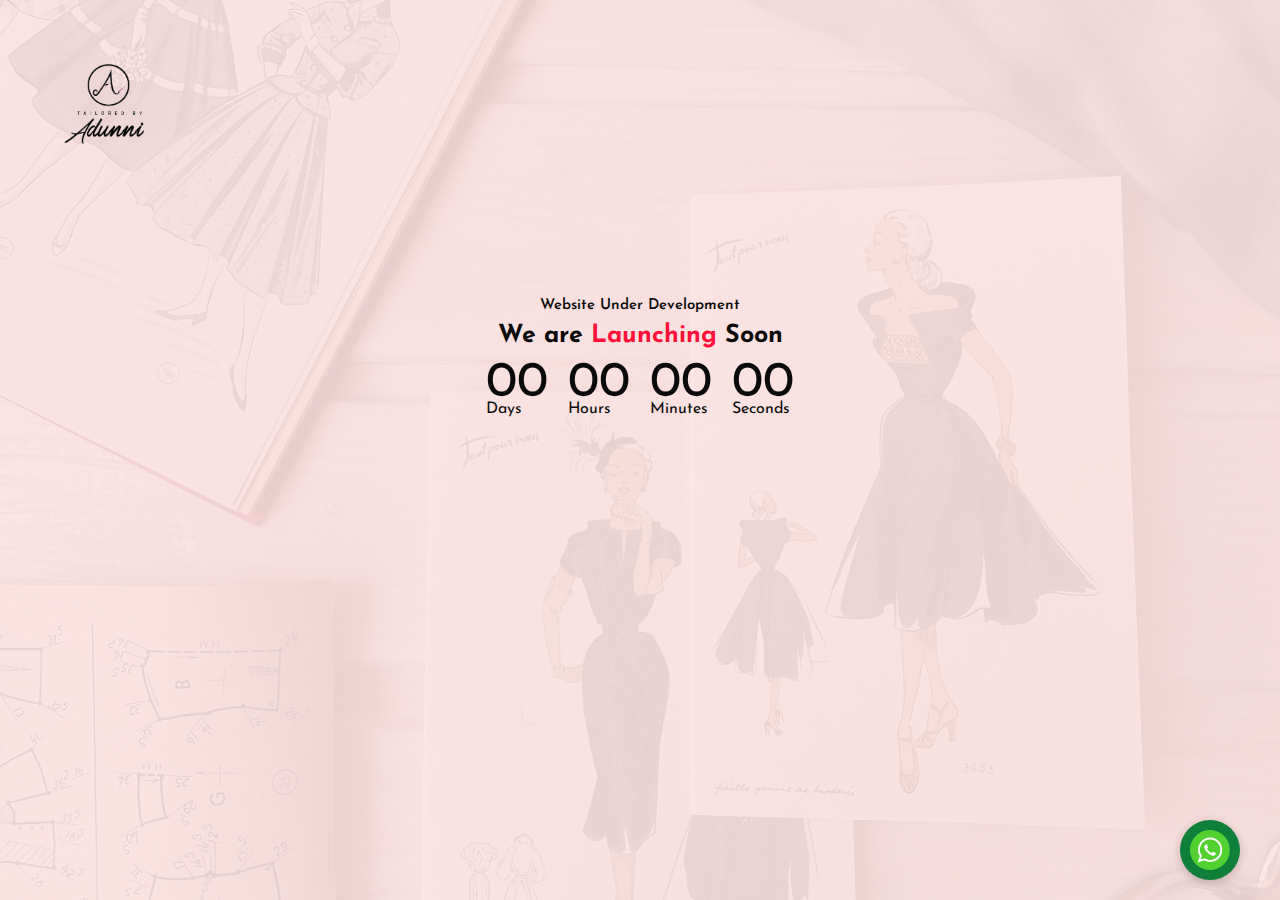
==== index.html @ 6cad7ffa "first commit" ====
<!DOCTYPE html>
<html lang="en">

    <head>
        <meta charset="UTF-8">
    <meta name="viewport" content="width=device-width, initial-scale=1.0">
    <title>Tailored By Adunni</title>
    <meta name="description" content="Fashion Company">



    <!--=====Cascading Style Sheet====-->

    <style>

        @import url('https://fonts.googleapis.com/css2?family=Josefin+Sans:ital,wght@0,100..700;1,100..700&display=swap');


        *{
            margin: 0;
            padding: 0;
            box-sizing: border-box;
        }



        body {
            margin: 0;
            padding: 0;
            background-image: linear-gradient(0deg, rgba(255, 227, 227, 0.9), rgba(255, 227, 227, 0.9)), url(image/gio-gix-1RNr1pLBeR4-unsplash.jpg);
            overflow: hidden;
            background-position: center;
            background-size: cover;
            height: 100vh; 
            
        }



        .header {
            max-width: 100%;
            height: 5rem;
            display: flex;
            align-content: center;
            justify-content: space-between;
            padding: 5%;
            background-size: cover;
            color: white;
        }

        .logo img {
            width: 80px;

        }

        .logo a {
            text-decoration: none;
            color: white;
        }


        .bdy{
            color: rgb(10, 10, 10);
            font-family: "Josefin Sans", sans-serif;
            display: flex;
            flex-direction: column;
            align-items: center;
            position: relative;
            top: 170px;
        }


        .launch-time{
            display: flex;
            align-items: center;
            margin-left: 20px;
            padding-top: 10px;
            
        }

        .launch-time div {
            flex-basis: 100px;
            margin-right: 20px;
        }

        .launch-time p{
            font-size: 50px;
            margin-bottom: -8px;
        }

        .bdy h3{
            font-size: 25px;
            padding-top: 10px;
        }

        .bdy h3 span {
            color: #ff1139;
        }

        .bdy h6 {
            font-size: 15px;
            font-weight: 600;
        }


        /*==========Whatsapp Icon=========*/


    .whatsapp-container {
        position: fixed;
        bottom: 20px;
        right: 20px;
        z-index: 1000;
    }
    
    .whatsapp-btn {
        display: block;
        width: 60px;
        height: 60px;
        background-color: #107f39;
        border-radius: 50%;
        box-shadow: 0 2px 10px rgba(0, 0, 0, 0.2);
        text-align: center;
        animation: blink 1s infinite alternate;
    }
    
    .icon {
        width: 40px;
        height: 40px;
        margin-top: 10px;
    }
    
    @keyframes blink {
        from {
        opacity: 1;
        }
        to {
        opacity: 0.5;
        }
    }
    



    




    </style>





    </head>

    <body>

        <header class="header">

            <div class="logo">
    
    
            <a href="index.html">
                <img src="image/Logo.png">
            </a>
    
    
            </div>
    
    
    
        </header>
    
    
        <section id="bddy">
    
    
            
            <div class="bdy">
    
                <h6>Website Under Development</h6>
                <h3>We are <span>Launching</span> Soon</h3>
        
                <div class="launch-time">
        
        
                    <div>
                        <p id="days">00</p>
                        <span>Days</span>
                    </div>
        
        
                    <div>
                        <p id="hours">00</p>
                        <span>Hours</span>
                    </div>
        
        
                    <div>
                        <p id="minutes">00</p>
                        <span>Minutes</span>
                    </div>
        
        
                    <div>
                        <p id="seconds">00</p>
                        <span>Seconds</span>
                    </div>
    
    
                    <div class="whatsapp-container">
                        <a href="https://wa.link/+2347034531168" target="_blank" class="whatsapp-btn">
                          <img src="image/whatsapp-icon.png" alt="WhatsApp Icon" class="icon">
                        </a>
                    </div>
    
        </section>




         <!--=====Javascript====-->

   <script>

    var countDownDate = new Date("June 20, 2024 00:00:00").getTime();
    var x = setInterval(function(){
        var now = new Date().getTime();
        var distance = countDownDate - now;


        var days = Math.floor(distance / (1000 * 60 * 60 * 24));
        var hours = Math.floor((distance % (1000 * 60 * 60 * 24)) / (1000 * 60 * 60));
        var minutes = Math.floor((distance % (1000 * 60 * 60)) / (1000 * 60));
        var seconds = Math.floor((distance % (1000 * 60)) / 1000);

        document.getElementById("days").innerHTML = days;
        document.getElementById("hours").innerHTML = hours;
        document.getElementById("minutes").innerHTML = minutes;
        document.getElementById("seconds").innerHTML = seconds;

    },1000)





</script>










        
    </body>





</html>
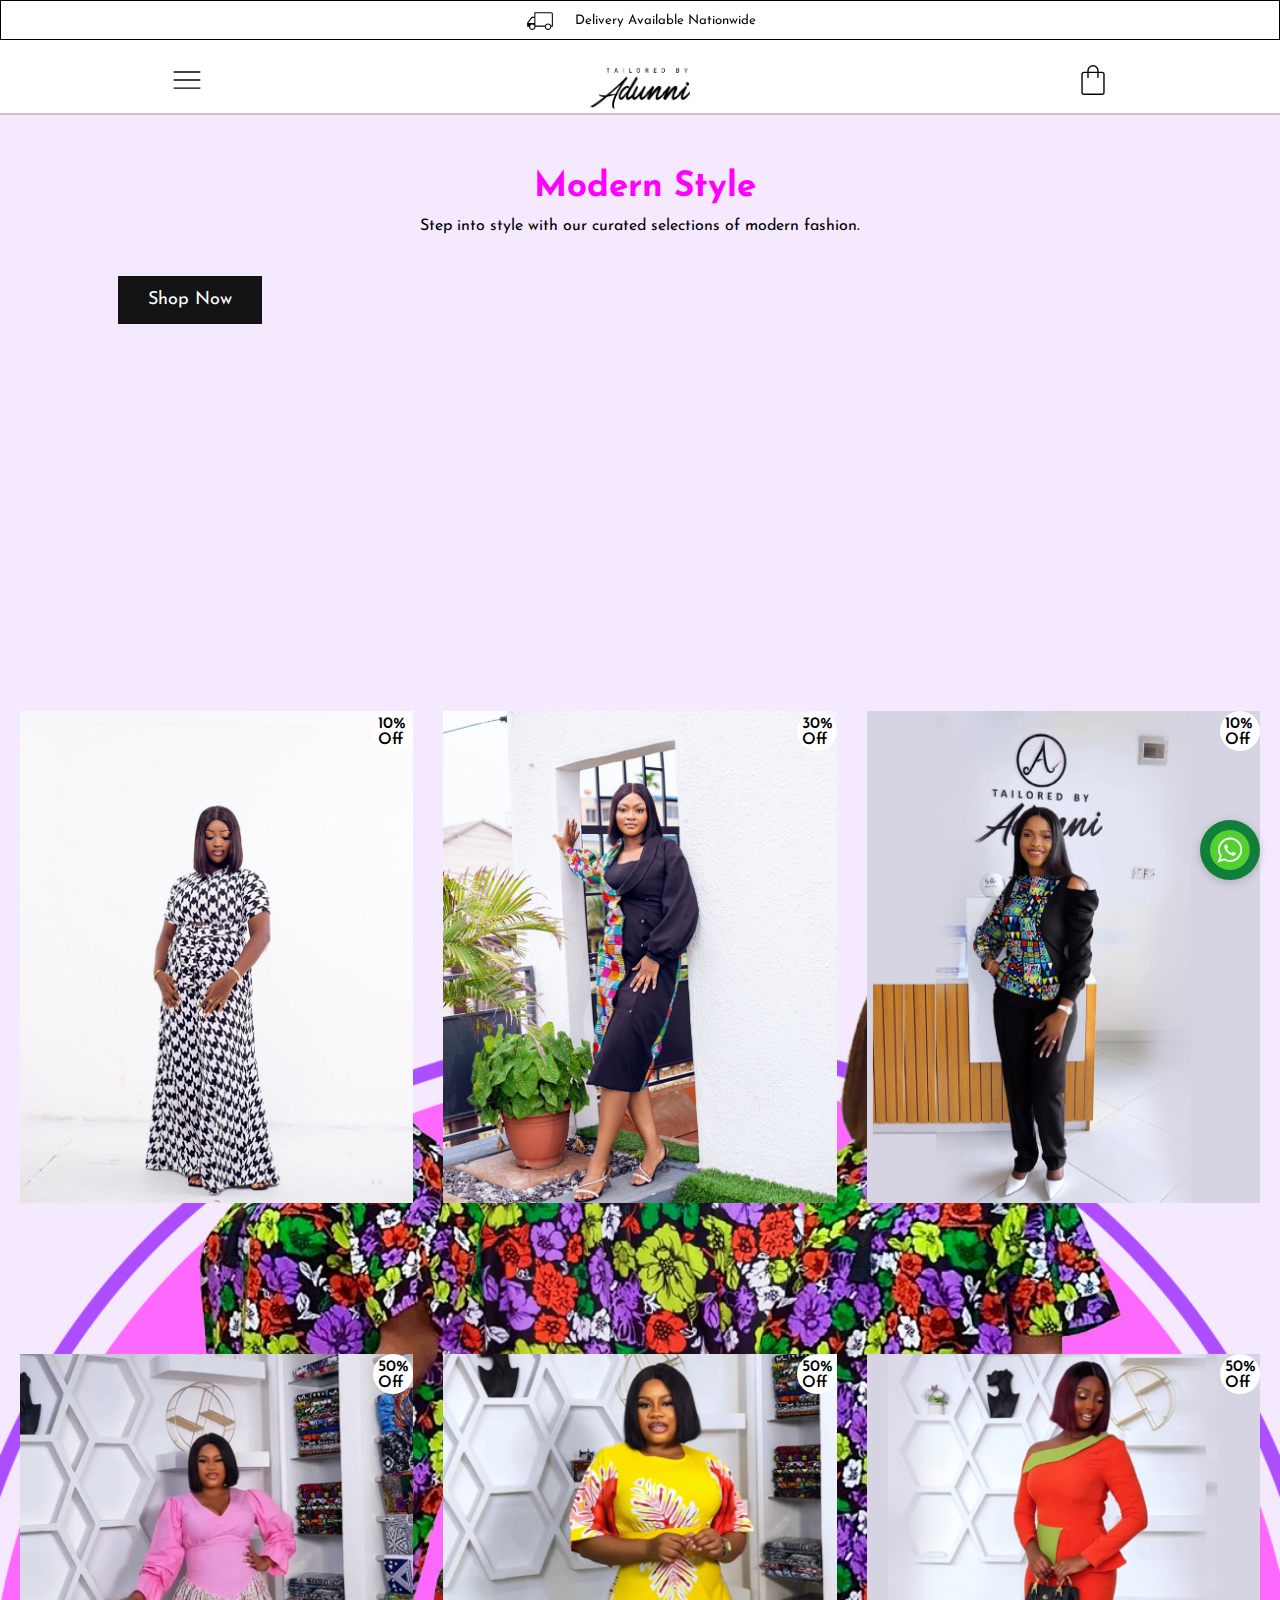
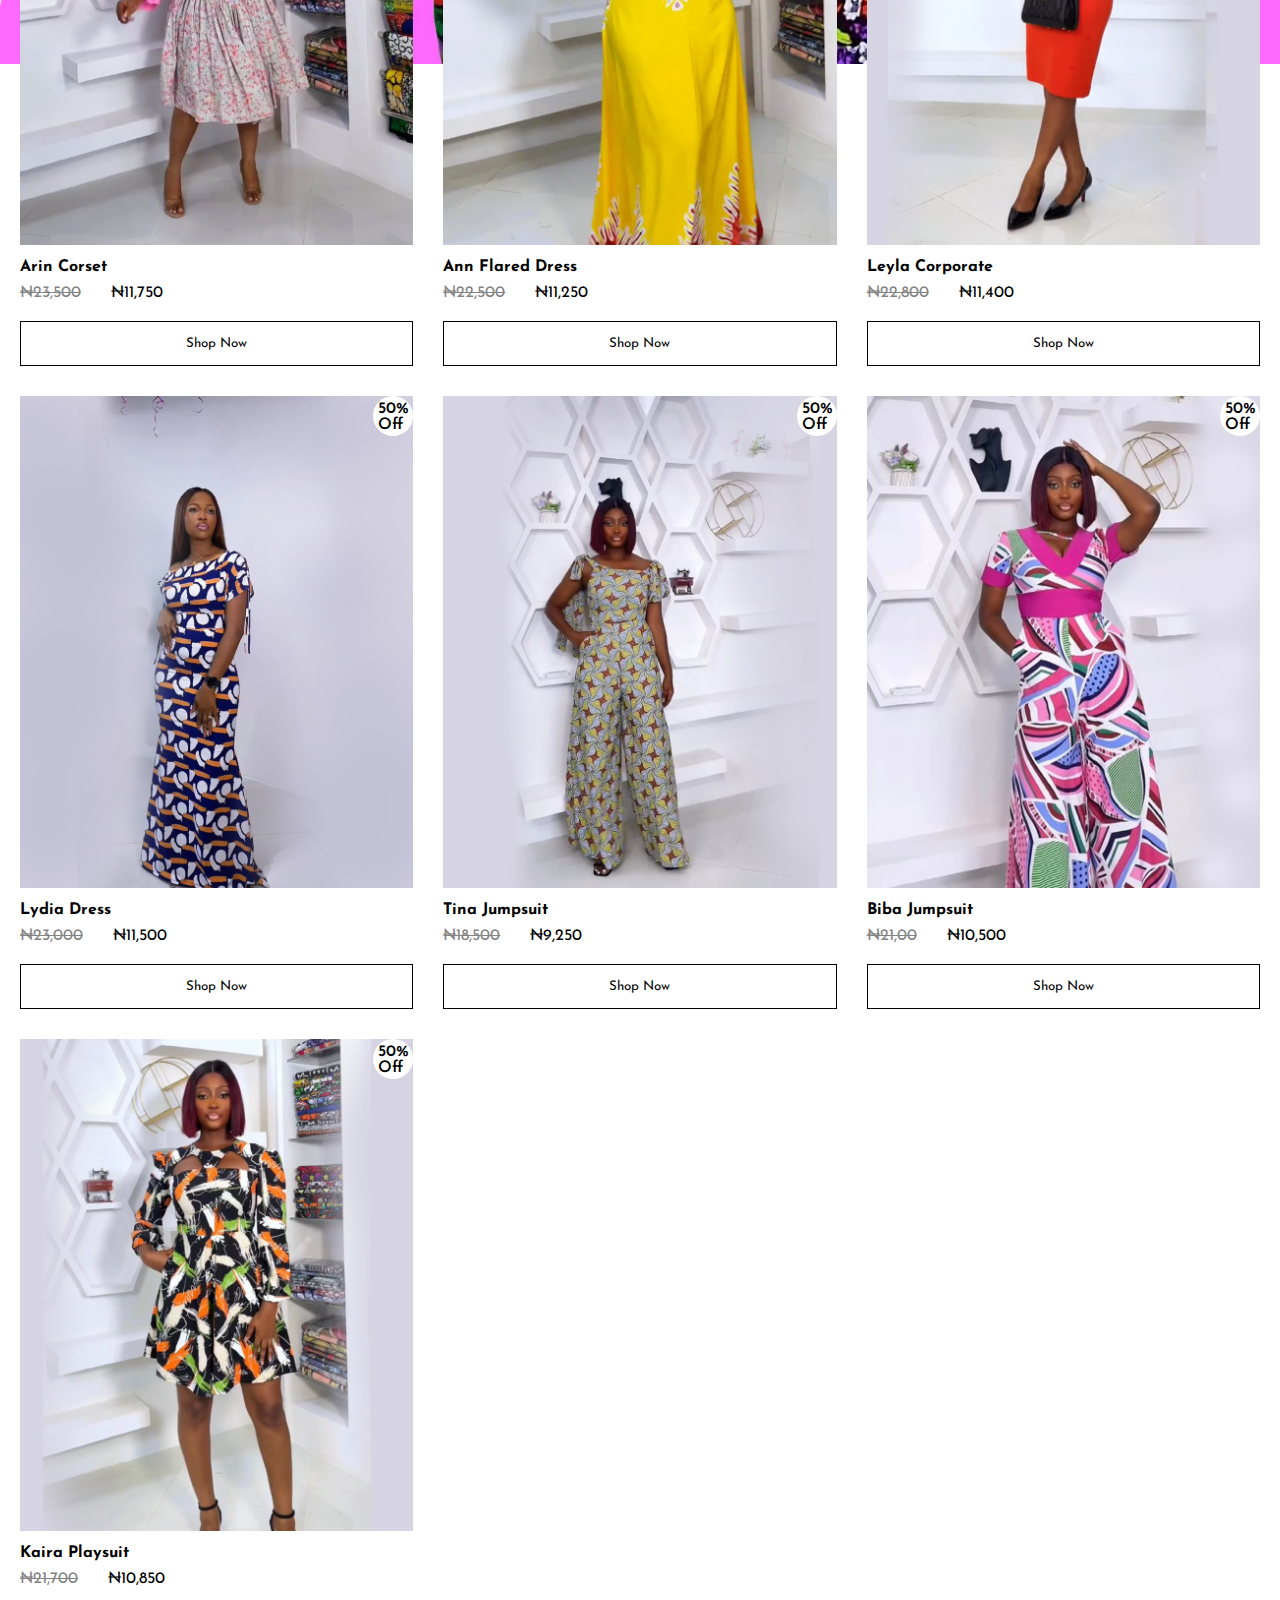
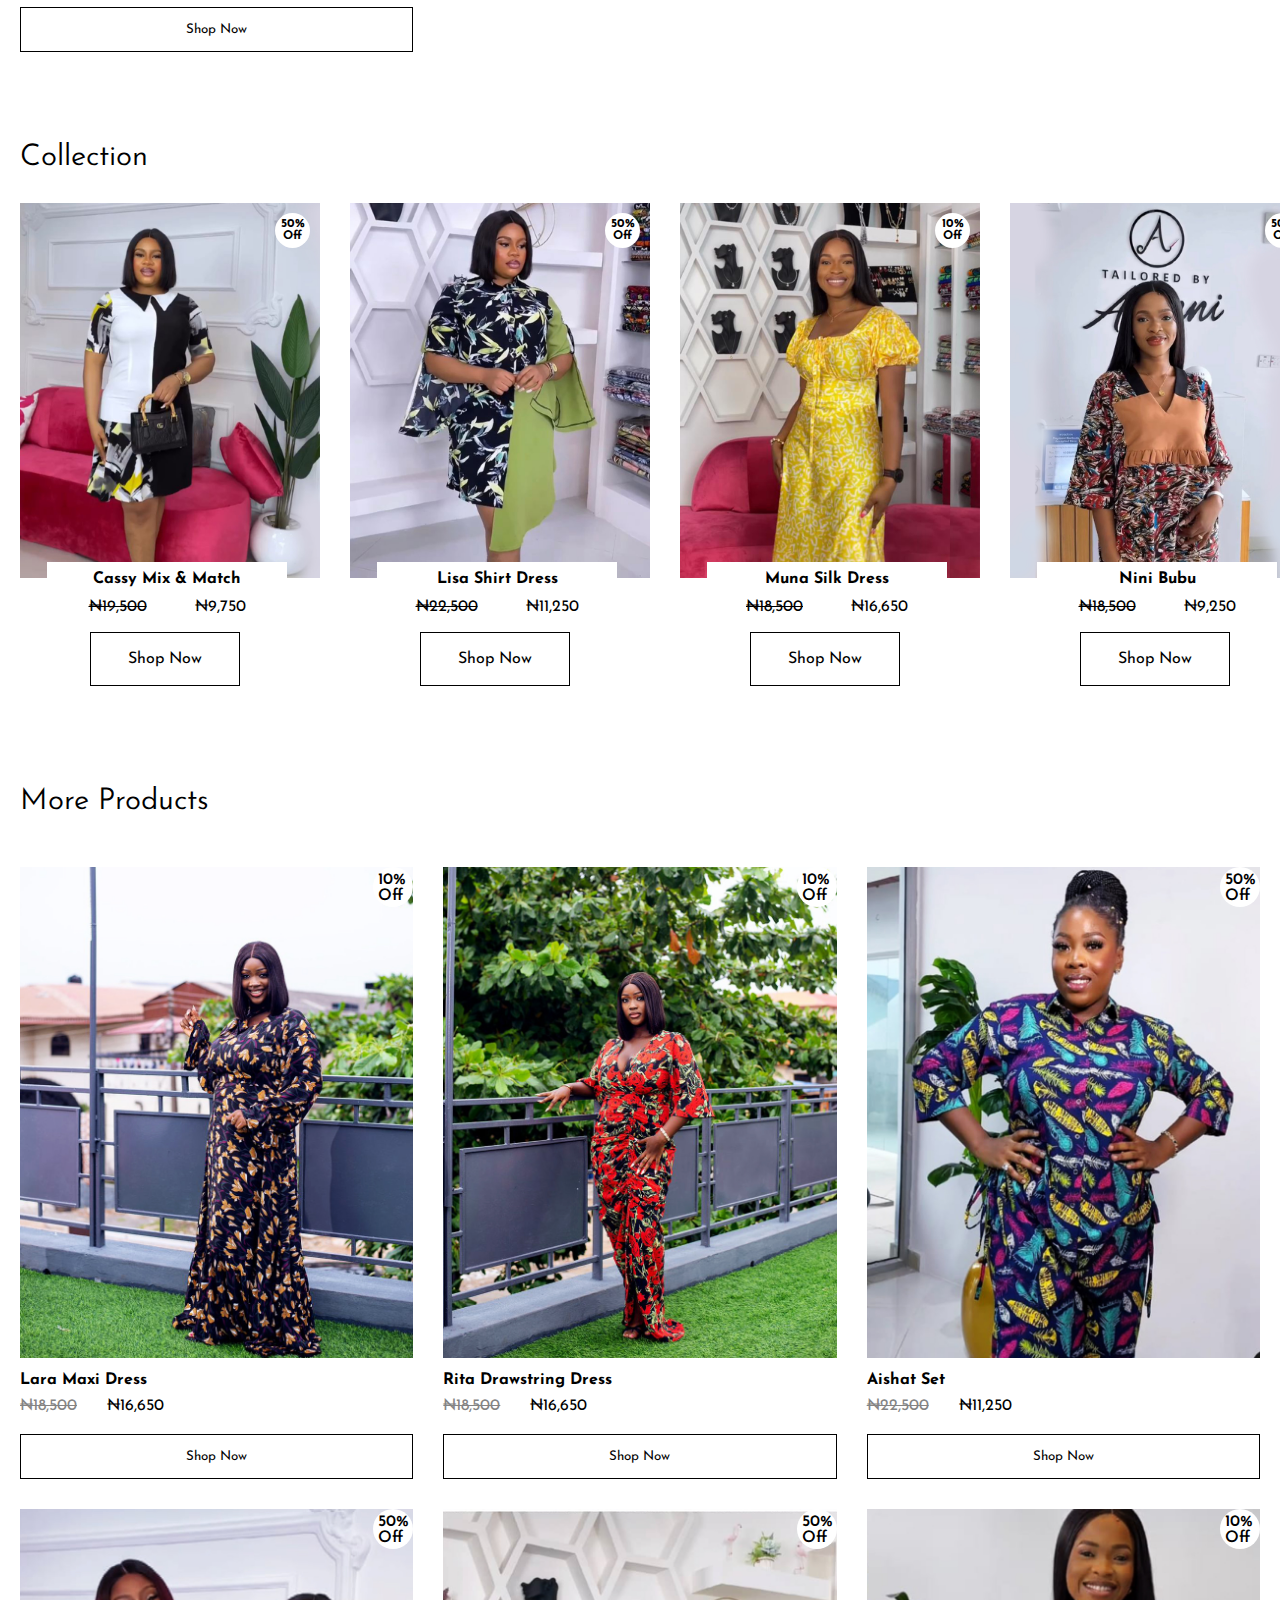
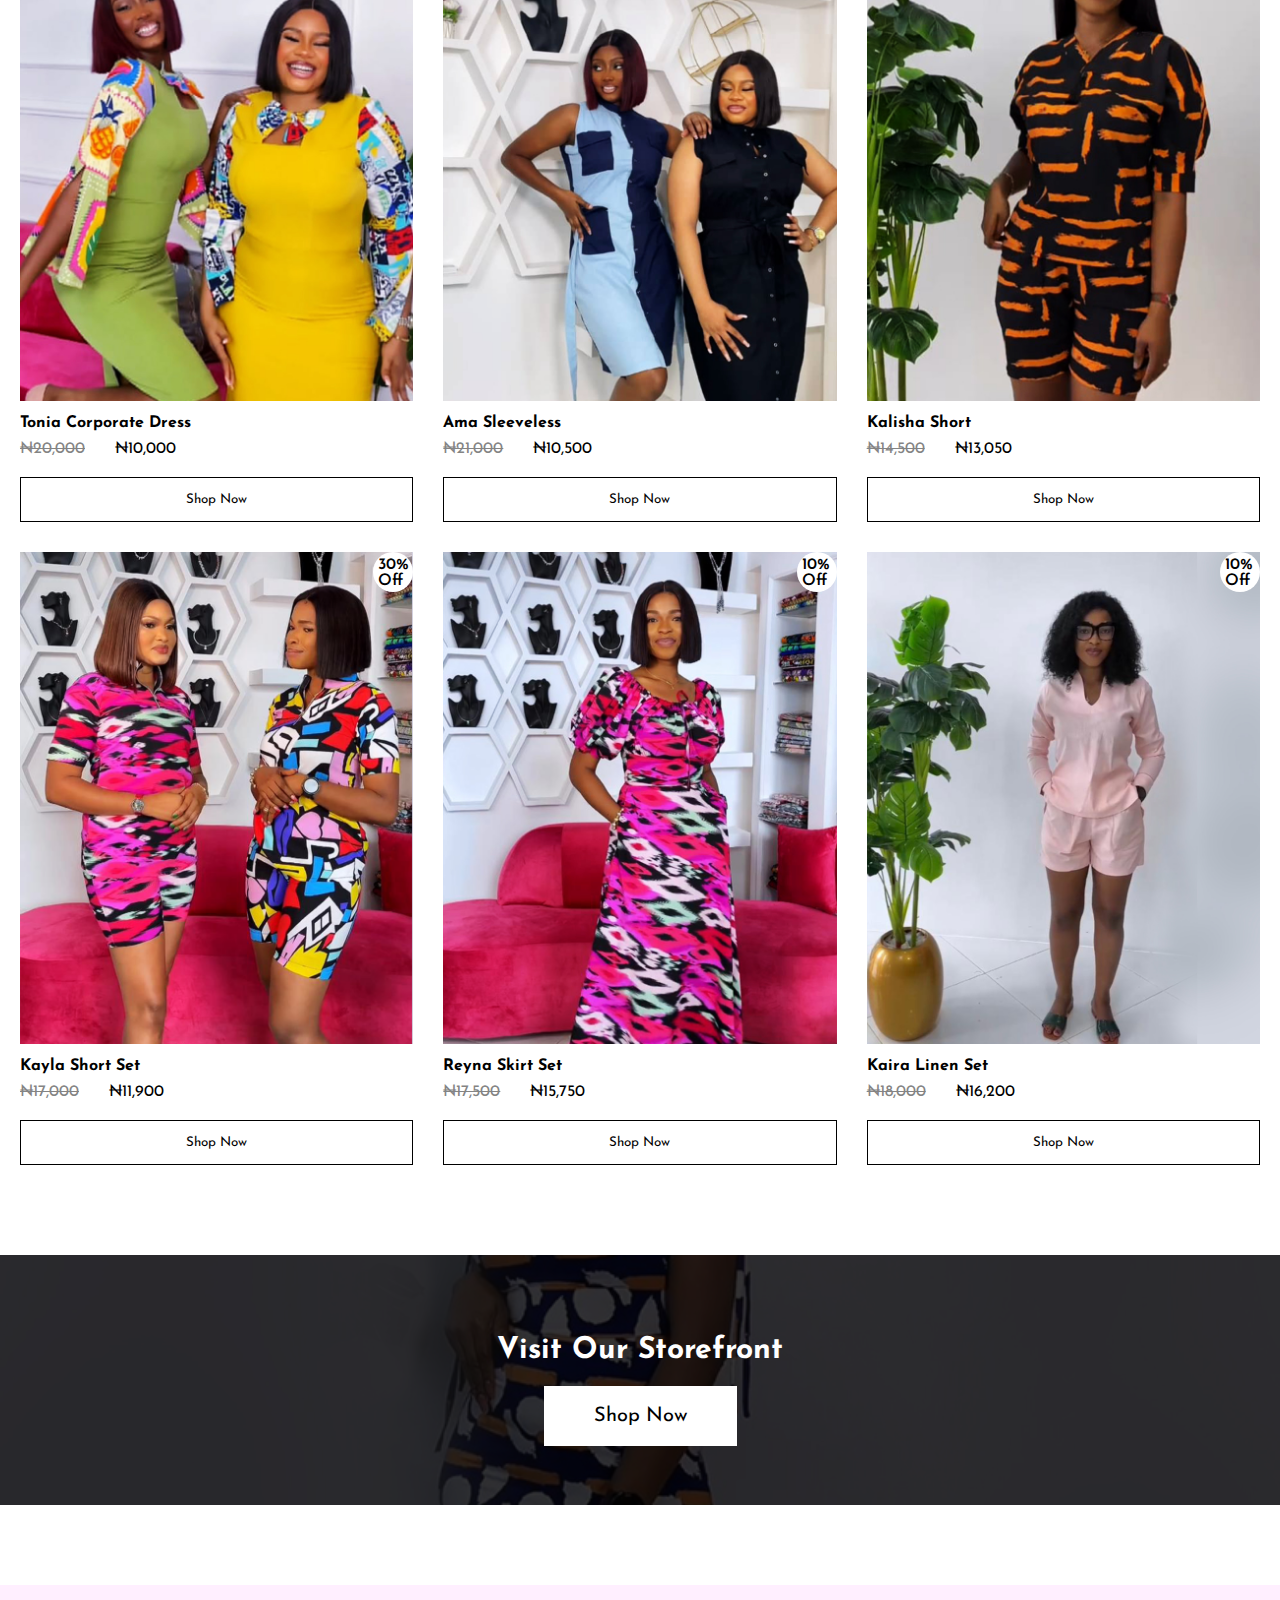
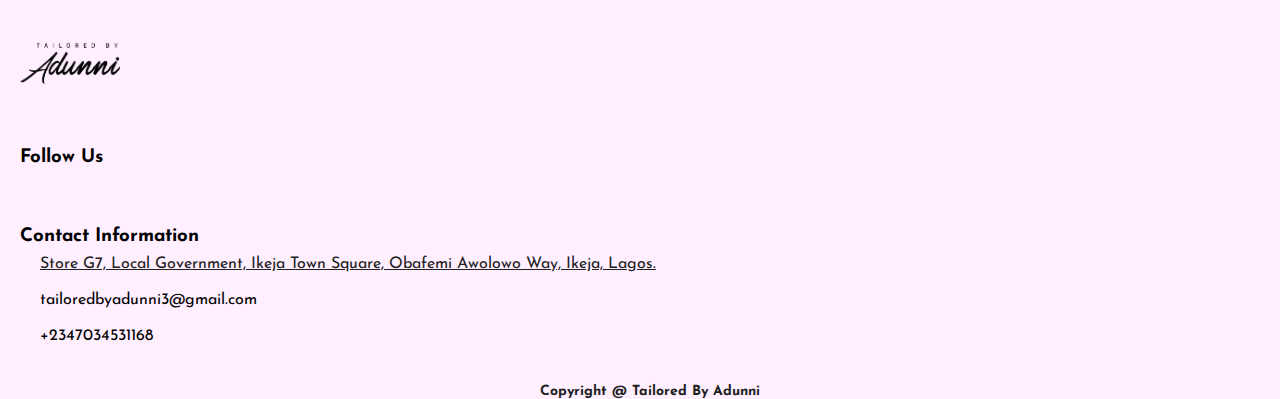
==== commit 586cefdb: "first commit" ====
--- a/index.html
+++ b/index.html
@@ -1,268 +1,1262 @@
 <!DOCTYPE html>
 <html lang="en">
-
-    <head>
-        <meta charset="UTF-8">
+<head>
+    <meta charset="UTF-8">
     <meta name="viewport" content="width=device-width, initial-scale=1.0">
     <title>Tailored By Adunni</title>
-    <meta name="description" content="Fashion Company">
-
-
-
-    <!--=====Cascading Style Sheet====-->
-
-    <style>
-
-        @import url('https://fonts.googleapis.com/css2?family=Josefin+Sans:ital,wght@0,100..700;1,100..700&display=swap');
-
-
-        *{
-            margin: 0;
-            padding: 0;
-            box-sizing: border-box;
-        }
-
-
-
-        body {
-            margin: 0;
-            padding: 0;
-            background-image: linear-gradient(0deg, rgba(255, 227, 227, 0.9), rgba(255, 227, 227, 0.9)), url(image/gio-gix-1RNr1pLBeR4-unsplash.jpg);
-            overflow: hidden;
-            background-position: center;
-            background-size: cover;
-            height: 100vh; 
+    <meta name="description" content="Fashion Company For Women">
+
+
+
+     <!--==========FavIcon========-->
+     <link rel="icon" type="image/x-icon" href="/image/favicon.png">
+
+     <!--=====Cascading Style Sheet====-->
+     <link rel="stylesheet" href="style.css">
+
+    <!--=====Google Icon====-->
+     <link href="https://fonts.googleapis.com/icon?family=Material+Icons" rel="stylesheet">
+     <link rel="stylesheet" href="https://fonts.googleapis.com/css2?family=Material+Symbols+Outlined:opsz,wght,FILL,GRAD@20..48,100..700,0..1,-50..200" />
+     <link rel="stylesheet" href="https://fonts.googleapis.com/css2?family=Material+Symbols+Outlined:opsz,wght,FILL,GRAD@40,200,0,0" />
+     <link rel="stylesheet" href="https://fonts.googleapis.com/css2?family=Material+Symbols+Outlined:opsz,wght,FILL,GRAD@40,200,0,0" />
+     <link rel="stylesheet" href="https://fonts.googleapis.com/css2?family=Material+Symbols+Outlined:opsz,wght,FILL,GRAD@20..48,100..700,0..1,-50..200" />
+
+     <link rel="stylesheet" href="https://cdnjs.cloudflare.com/ajax/libs/font-awesome/6.1.2/css/all.min.css" 
+     integrity="sha512-1sCRPdkRXhBV2PBLUdRb4tMg1w2YPf37qatUFeS7zlBy7jJI8Lf4VHwWfZZfpXtYSLy85pkm9GaYVYMfw5BC1A=="
+      crossorigin="anonymous" 
+     referrerpolicy="no-referrer" />
+
+
+</head>
+
+
+<!--======Main=====-->
+
+
+<body>
+
+    <div class="whatsapp-container">
+        
+        <a href="https://wa.link/lzg7l6" target="_blank" class="whatsapp-btn">
+          <img src="image/whatsapp-icon.png" alt="WhatsApp Icon" class="icon">
+        </a>
+
+    </div>
+
+    <!--======Header=====-->
+
+    <header class="header">
+
+        <div class="nationwide">
+
+            <span class="material-symbols-outlined">local_shipping</span>
+            <div class="nation_info">
+                <h5>Delivery Available Nationwide</h5>
+            </div>
+
+
+        </div>
+
+        <nav>
+            <ul class="sidebar">
+                <a href="#"><span class="material-symbols-outlined" onclick= hideSidebar()>close</span></a>
+                <li><a href="index.html">Home</a></li>
+                <li><a href="catalog.html">Catalog</a></li>
+                <li><a href="about.html">About</a></li>
+            </ul>
+        </nav>
+
+
+        <!-- <nav>
+            <ul>
+                <li><a href="#"><span class="material-symbols-outlined">menu</span></a></li>
+                 <li><a href="#">Catalog</a></li>
+                <li><a href="#">About</a></li>
+            </ul>
+        </nav> -->
+
+
+        <div class="header1">
             
-        }
-
-
-
-        .header {
-            max-width: 100%;
-            height: 5rem;
-            display: flex;
-            align-content: center;
-            justify-content: space-between;
-            padding: 5%;
-            background-size: cover;
-            color: white;
-        }
-
-        .logo img {
-            width: 80px;
-
-        }
-
-        .logo a {
-            text-decoration: none;
-            color: white;
-        }
-
-
-        .bdy{
-            color: rgb(10, 10, 10);
-            font-family: "Josefin Sans", sans-serif;
-            display: flex;
-            flex-direction: column;
-            align-items: center;
-            position: relative;
-            top: 170px;
-        }
-
-
-        .launch-time{
-            display: flex;
-            align-items: center;
-            margin-left: 20px;
-            padding-top: 10px;
+
+            <a href="#" class="menu-icon" onclick=showSidebar()><span class="material-symbols-outlined">menu</span></a>
+
+
+            <div class="logo">
+                <a href="index.html">
+                    <img src="image/Logo2.png" alt="logo">
+                    </a>
+            </div>
             
-        }
-
-        .launch-time div {
-            flex-basis: 100px;
-            margin-right: 20px;
-        }
-
-        .launch-time p{
-            font-size: 50px;
-            margin-bottom: -8px;
-        }
-
-        .bdy h3{
-            font-size: 25px;
-            padding-top: 10px;
-        }
-
-        .bdy h3 span {
-            color: #ff1139;
-        }
-
-        .bdy h6 {
-            font-size: 15px;
-            font-weight: 600;
-        }
-
-
-        /*==========Whatsapp Icon=========*/
-
-
-    .whatsapp-container {
-        position: fixed;
-        bottom: 20px;
-        right: 20px;
-        z-index: 1000;
-    }
-    
-    .whatsapp-btn {
-        display: block;
-        width: 60px;
-        height: 60px;
-        background-color: #107f39;
-        border-radius: 50%;
-        box-shadow: 0 2px 10px rgba(0, 0, 0, 0.2);
-        text-align: center;
-        animation: blink 1s infinite alternate;
-    }
-    
-    .icon {
-        width: 40px;
-        height: 40px;
-        margin-top: 10px;
-    }
-    
-    @keyframes blink {
-        from {
-        opacity: 1;
-        }
-        to {
-        opacity: 0.5;
-        }
-    }
-    
-
-
-
-    
-
-
-
-
-    </style>
-
-
-
-
-
-    </head>
-
-    <body>
-
-        <header class="header">
-
-            <div class="logo">
-    
-    
-            <a href="index.html">
-                <img src="image/Logo.png">
-            </a>
-    
-    
-            </div>
-    
-    
-    
-        </header>
-    
-    
-        <section id="bddy">
-    
-    
+            <div class="bag">
+                <a href="https://paystack.shop/tailored-by-adunni">
+                <span class="material-symbols-outlined">shopping_bag</span>
+                </a>
+            </div>
+
+        </div>
+
+        
             
-            <div class="bdy">
-    
-                <h6>Website Under Development</h6>
-                <h3>We are <span>Launching</span> Soon</h3>
-        
-                <div class="launch-time">
-        
-        
-                    <div>
-                        <p id="days">00</p>
-                        <span>Days</span>
+
+
+
+
+
+
+    </header>
+
+    <!--------------------Hero Image Section--------------------------->
+
+
+    <section id="hero-wrapper">
+
+        <section id="hero">
+
+        <div class="banner1">
+
+            <img src="image/slide12.jpg">
+
+            <div class="slideinfo">
+                <h2>Effortless Elegance</h2>
+                <p>Discover Tailored By Adunni's ready-to-wear collection today.</p>
+            </div>
+
+            <div class="button1">
+                <a href="https://paystack.shop/tailored-by-adunni">
+                <button>Shop Now</button>
+                </a>
+            </div>
+
+
+        </div>
+
+
+        <!--------------------Second Banner--------------------------->
+
+
+
+        <div class="banner2">
+
+            <img src="image/slide2.jpg">
+
+            <div class="slideinfo">
+                <h2>Classy Outfits</h2>
+                <p>Standout with our classy and cost-effective ready to wear.</p>
+            </div>
+
+            <div class="button1">
+                <a href="https://paystack.shop/tailored-by-adunni">
+                    <button>Shop Now</button>
+                    </a>
+            </div>
+
+
+        </div>
+
+
+
+        <!--------------------Third Banner--------------------------->
+
+
+
+        <div class="banner3">
+
+            <img src="image/slide3.jpg">
+
+            <div class="slideinfo">
+                <h2>Modern Style</h2>
+                <p>Step into style with our curated selections of modern fashion.</p>
+            </div>
+
+            <div class="button1">
+                <a href="https://paystack.shop/tailored-by-adunni">
+                    <button>Shop Now</button>
+                    </a>
+            </div>
+
+ 
+        </div>
+
+
+
+
+
+    </section>
+
+
+
+    </section>
+
+
+    <section id="products">
+
+        <div class="rtw">
+            <h4>Ready To Wear</h4>
+        </div>
+
+<!--------------------Pictures--------------------------->
+
+
+        <div class="picfada">
+
+            <div class="picdad">
+
+                <div class="picmom">
+                    <a href="https://paystack.com/buy/leyla-set-pxsnxl">
+                    <img src="image/1.jpg" alt="picture">
+                    </a>
+                    <h6>10% Off</h6>
+    
+                </div>
+    
+                <div class="pictext">
+                    <h4>Leyla Set</h4>
+
+                </div>
+
+                <div class="price">
+                    <s><p>₦19,600</p></s>
+                    <p>₦17,640</U></p>
+                </div>
+                   
+                
+    
+                <div class="btn">
+                    <a href="https://paystack.com/buy/leyla-set-pxsnxl">
+                    <button>Shop Now</button>
+                    </a>
+                </div>
+    
+    
+    
+    
+            </div>
+    
+    <!---------------------2 pic-------------------------------------->
+    
+            <div class="pic">
+    
+                <div class="picmom">
+                    <a href="https://paystack.com/buy/duchess-jacket-kbohxy">
+                    <img src="image/2.jpg" alt="picture">
+                    </a>
+                    <h6>30% Off</h6>
+    
+                </div>
+    
+                <div class="pictext">
+                    <h4>Duchess Jacket</h4>
+                    
+
+                </div>
+
+                <div class="price">
+                    <s><p>₦25,000</p></s>
+                    <p>₦22,500</U></p>
+                </div>
+    
+                <div class="btn">
+                    <a href="https://paystack.com/buy/duchess-jacket-kbohxy">
+                    <button>Shop Now</button>
+                    </a>
+                </div>
+    
+    
+    
+    
+            </div>
+    
+    
+    
+    
+            <!---------------------Third pic-------------------------------------->
+    
+            <div class="pic">
+    
+                <div class="picmom">
+                    <a href="https://paystack.com/buy/abigail-set-jmepiq">
+                    <img src="image/3.jpg" alt="picture">
+                    </a>
+                    <h6>10% Off</h6>
+    
+                </div>
+    
+                <div class="pictext">
+                    <h4>Abigail Set</h4>
+
+                </div>
+
+                <div class="price">
+                    <s><p>₦25,500</p></s>
+                    <p>₦22,950</U></p>
+                </div>
+    
+                <div class="btn">
+                    <a href="https://paystack.com/buy/abigail-set-jmepiq">
+                    <button>Shop Now</button>
+                    </a>
+                </div>
+    
+    
+    
+    
+            </div>
+    
+    
+    
+            <!---------------------Fourth pic-------------------------------------->
+    
+            <div class="pic">
+    
+                <div class="picmom">
+
+                    <a href="https://paystack.com/buy/arin-corset-bstynl">
+                    <img src="image/4.jpg" alt="picture">
+                    </a>
+                    <h6>50% Off</h6>
+    
+                </div>
+    
+                <div class="pictext">
+                    <h4>Arin Corset</h4>
+
+                </div>
+
+                <div class="price">
+                    <s><p>₦23,500</p></s>
+                    <p>₦11,750</U></p>
+                </div>
+    
+                <div class="btn">
+                    <a href="https://paystack.com/buy/arin-corset-bstynl">
+                    <button>Shop Now</button>
+                    </a>
+                </div>
+    
+    
+    
+    
+            </div>
+
+
+            <!---------------------Fifth pic-------------------------------------->
+    
+            <div class="pic">
+    
+                <div class="picmom2">
+                    <a href="https://paystack.com/buy/ann-flared-pydffv">
+                    <img src="image/22.jpg" alt="picture">
+                    </a>
+                    <h6>50% Off</h6>
+    
+                </div>
+    
+                <div class="pictext2">
+                    <h4>Ann Flared Dress</h4>
+
+                </div>
+
+                <div class="price2">
+                    <s><p>₦22,500</p></s>
+                    <p>₦11,250</U></p>
+                </div>
+    
+                <div class="btn2">
+                    <a href="https://paystack.com/buy/ann-flared-pydffv">
+                    <button>Shop Now</button>
+                    </a>
+                </div>
+    
+    
+    
+    
+            </div>
+    
+    
+    
+            <!---------------------6th pic-------------------------------------->
+    
+            <div class="pic">
+    
+                <div class="picmom">
+                    <a href="https://paystack.com/buy/leyla-corporate-dress-jtonae">
+                    <img src="image/6.jpg" alt="picture">
+                    </a>
+                    <h6>50% Off</h6>
+    
+                </div>
+    
+                <div class="pictext">
+                    <h4>Leyla Corporate</h4>
+
+                </div>
+
+                <div class="price">
+                    <s><p>₦22,800</p></s>
+                    <p>₦11,400</U></p>
+                </div>
+    
+                <div class="btn">
+                    <a href="https://paystack.com/buy/leyla-corporate-dress-jtonae">
+                    <button>Shop Now</button>
+                    </a>
+                </div>
+    
+    
+    
+    
+            </div>
+
+
+
+            <!---------------------7th pic-------------------------------------->
+    
+            <div class="pic">
+    
+                <div class="picmom">
+                    <a href="https://paystack.com/buy/lydia-dress-fqexdp">
+                    <img src="image/7.jpg" alt="picture">
+                    </a>
+                    <h6>50% Off</h6>
+    
+                </div>
+    
+                <div class="pictext">
+                    <h4>Lydia Dress</h4>
+
+                </div>
+
+                <div class="price">
+                    <s><p>₦23,000</p></s>
+                    <p>₦11,500</U></p>
+                </div>
+    
+                <div class="btn">
+                    <a href="https://paystack.com/buy/lydia-dress-fqexdp">
+                    <button>Shop Now</button>
+                    </a>
+                </div>
+    
+    
+    
+    
+            </div>
+    
+    
+    
+            <!---------------------8th pic-------------------------------------->
+    
+            <div class="pic">
+    
+                <div class="picmom">
+                    <a href="https://paystack.com/buy/tina-jumpsuit-ikbdnf">
+                    <img src="image/8.jpg" alt="picture">
+                    </a>
+                    <h6>50% Off</h6>
+    
+                </div>
+    
+                <div class="pictext">
+                    <h4>Tina Jumpsuit</h4>
+
+                </div>
+
+                <div class="price">
+                    <s><p>₦18,500</p></s>
+                    <p>₦9,250</U></p>
+                </div>
+    
+                <div class="btn">
+                    <a href="https://paystack.com/buy/tina-jumpsuit-ikbdnf">
+                    <button>Shop Now</button>
+                    </a>
+                </div>
+    
+    
+    
+    
+            </div>
+
+
+
+
+            <!---------------------Ninth pic-------------------------------------->
+    
+            <div class="pic">
+    
+                <div class="picmom">
+                    <a href="https://paystack.com/buy/biba-jumpsuit-csnpwp">
+                    <img src="image/9.jpg" alt="picture">
+                    </a>
+                    <h6>50% Off</h6>
+    
+                </div>
+    
+                <div class="pictext">
+                    <h4>Biba Jumpsuit</h4>
+
+                </div>
+
+                <div class="price">
+                    <s><p>₦21,00</p></s>
+                    <p>₦10,500</U></p>
+                </div>
+    
+                <div class="btn">
+                    <a href="https://paystack.com/buy/biba-jumpsuit-csnpwp">
+                    <button>Shop Now</button>
+                    </a>
+                </div>
+    
+    
+    
+    
+            </div>
+    
+    
+    
+            <!---------------------10th pic-------------------------------------->
+    
+            <div class="pic">
+    
+                <div class="picmom">
+                    <a href="https://paystack.com/buy/kaira-playsuit-snhlcx">
+                    <img src="image/10.jpg" alt="picture">
+                    </a>
+                    <h6>50% Off</h6>
+    
+                </div>
+    
+                <div class="pictext">
+                    <h4>Kaira Playsuit</h4>
+
+                </div>
+
+                <div class="price">
+                    <s><p>₦21,700</p></s>
+                    <p>₦10,850</U></p>
+                </div>
+    
+                <div class="btn">
+                    <a href="https://paystack.com/buy/kaira-playsuit-snhlcx">
+                    <button>Shop Now</button>
+                    </a>
+                </div>
+    
+    
+    
+    
+            </div>
+
+
+
+
+
+        </div>
+        
+
+        
+
+        
+
+
+
+
+
+
+    </section>
+
+
+
+    <section id="morep">
+
+        
+        <div class="collection">
+            <h4>Collection</h4>
+        </div>
+
+        <div class="morepic">
+    
+            <div class="proimage">
+                <a href="https://paystack.com/buy/cassy-mix--match-dress-amvyfu">
+                <img src="image/11.jpg" alt="picture">
+                </a>
+                <h6>50% Off</h6>
+
+                <div class="textinfo">
+
+                    <div class="protext">
+                        <h4>Cassy Mix & Match</h4>
+        
                     </div>
         
-        
-                    <div>
-                        <p id="hours">00</p>
-                        <span>Hours</span>
+                    <div class="proprice">
+                        <s><p>₦19,500</p></s>
+                        <p>₦9,750</U></p>
                     </div>
-        
-        
-                    <div>
-                        <p id="minutes">00</p>
-                        <span>Minutes</span>
+                    
+    
+                </div>
+
+                <div class="probtn">
+                    <a href="https://paystack.com/buy/cassy-mix--match-dress-amvyfu">
+                    <button>Shop Now</button>
+                    </a>
+                </div>
+
+
+            </div>
+
+
+            <!----------------12th image----------------------->
+
+
+            <div class="proimage">
+                <a href="https://paystack.com/buy/lisa-shirt-dress-fvihrt">
+                <img src="image/12.jpg" alt="picture">
+                </a>
+                <h6>50% Off</h6>
+
+                <div class="textinfo">
+
+                    <div class="protext">
+                        <h4>Lisa Shirt Dress</h4>
+        
                     </div>
         
-        
-                    <div>
-                        <p id="seconds">00</p>
-                        <span>Seconds</span>
+                    <div class="proprice">
+                        <s><p>₦22,500</p></s>
+                        <p>₦11,250</U></p>
                     </div>
     
-    
-                    <div class="whatsapp-container">
-                        <a href="https://wa.link/+2347034531168" target="_blank" class="whatsapp-btn">
-                          <img src="image/whatsapp-icon.png" alt="WhatsApp Icon" class="icon">
-                        </a>
+                </div>
+
+                <div class="probtn">
+                    <a href="https://paystack.com/buy/lisa-shirt-dress-fvihrt">
+                    <button>Shop Now</button>
+                    </a>
+                </div>
+            
+            </div>
+
+                <!----------------13th image----------------------->
+
+
+            <div class="proimage">
+                <a href="https://paystack.com/buy/muna-silk-dress-jwerjf">
+                <img src="image/13.jpg" alt="picture">
+                </a>
+                <h6>10% Off</h6>
+
+                <div class="textinfo">
+
+                    <div class="protext">
+                        <h4>Muna Silk Dress</h4>
+        
                     </div>
-    
-        </section>
-
-
-
-
-         <!--=====Javascript====-->
-
-   <script>
-
-    var countDownDate = new Date("June 20, 2024 00:00:00").getTime();
-    var x = setInterval(function(){
-        var now = new Date().getTime();
-        var distance = countDownDate - now;
-
-
-        var days = Math.floor(distance / (1000 * 60 * 60 * 24));
-        var hours = Math.floor((distance % (1000 * 60 * 60 * 24)) / (1000 * 60 * 60));
-        var minutes = Math.floor((distance % (1000 * 60 * 60)) / (1000 * 60));
-        var seconds = Math.floor((distance % (1000 * 60)) / 1000);
-
-        document.getElementById("days").innerHTML = days;
-        document.getElementById("hours").innerHTML = hours;
-        document.getElementById("minutes").innerHTML = minutes;
-        document.getElementById("seconds").innerHTML = seconds;
-
-    },1000)
-
-
-
-
-
-</script>
-
-
-
-
-
-
-
-
-
-
-        
-    </body>
-
-
-
-
-
+        
+                    <div class="proprice">
+                        <s><p>₦18,500</p></s>
+                        <p>₦16,650</U></p>
+                    </div>
+    
+                </div>
+
+                <div class="probtn">
+                    <a href="https://paystack.com/buy/muna-silk-dress-jwerjf">
+                    <button>Shop Now</button>
+                    </a>
+                </div>
+
+            </div>
+
+                <!----------------14th image----------------------->
+
+
+            <div class="proimage">
+                <a href="https://paystack.com/buy/nini-bubu-xdcezl">
+                <img src="image/14.jpg" alt="picture">
+                </a>
+                <h6>50% Off</h6>
+
+                <div class="textinfo">
+
+                    <div class="protext">
+                        <h4>Nini Bubu</h4>
+        
+                    </div>
+        
+                    <div class="proprice">
+                        <s><p>₦18,500</p></s>
+                        <p>₦9,250</U></p>
+                    </div>
+    
+                </div>
+
+                <div class="probtn">
+                    <a href="https://paystack.com/buy/nini-bubu-xdcezl">
+                    <button>Shop Now</button>
+                    </a>
+                </div>
+
+
+
+
+            </div>
+
+
+            <!----------------15th image----------------------->
+
+
+            <div class="proimage">
+                
+                <a href="https://paystack.com/buy/zee-mikado-bubu-kojrlg">
+                <img src="image/15.jpg" alt="picture">
+                </a>
+                <h6>50% Off</h6>
+
+                <div class="textinfo">
+
+                    <div class="protext">
+                        <h4>Zee Mikado Bubu</h4>
+        
+                    </div>
+        
+                    <div class="proprice">
+                        <s><p>₦23,500</p></s>
+                        <p>₦11,750</U></p>
+                    </div>
+    
+                </div>
+
+                <div class="probtn">
+                    <a href="https://paystack.com/buy/zee-mikado-bubu-kojrlg">
+                    <button>Shop Now</button>
+                    </a>
+                </div>
+            
+            </div>
+
+
+            <!----------------16th image----------------------->
+
+
+            <div class="proimage">
+                <a href="https://paystack.com/buy/naya-shift-qwsgyd">
+                <img src="image/16.jpg" alt="picture">
+                </a>
+                <h6>50% Off</h6>
+
+                <div class="textinfo">
+
+                    <div class="protext">
+                        <h4>Naya Shift</h4>
+        
+                    </div>
+        
+                    <div class="proprice">
+                        <s><p>₦22,500</p></s>
+                        <p>₦11,250</U></p>
+                    </div>
+    
+                </div>
+
+                <div class="probtn">
+                    <a href="https://paystack.com/buy/naya-shift-qwsgyd">
+                    <button>Shop Now</button>
+                    </a>
+                </div>
+            
+            </div>
+
+
+
+
+        
+
+
+
+        </div>
+                    
+
+          
+    </section>
+
+    <!------------Next section Image----------------->
+
+    <section id="product2">
+
+        <div class="rtw2">
+            <h4>More Products</h4>
+        </div>
+
+        <div class="picfada2">
+
+            <div class="picdad2">
+
+                <div class="picmom2">
+                    <a href="https://paystack.com/buy/lara-maxi-dress-epwdxv">
+                    <img src="image/17.jpg" alt="picture">
+                    </a>
+                    <h6>10% Off</h6>
+    
+                </div>
+    
+                <div class="pictext2">
+                    <h4>Lara Maxi Dress</h4>
+
+                </div>
+
+                <div class="price2">
+                    <s><p>₦18,500</p></s>
+                    <p>₦16,650</U></p>
+                </div>
+                   
+                
+    
+                <div class="btn2">
+                    <a href="https://paystack.com/buy/lara-maxi-dress-epwdxv">
+                    <button>Shop Now</button>
+                    </a>
+                </div>
+    
+    
+    
+    
+            </div>
+    
+    <!---------------------Eighteen pic-------------------------------------->
+    
+            <div class="pic">
+    
+                <div class="picmom2">
+                    <a href="https://paystack.com/buy/rita-drawstring-aguizm">
+                    <img src="image/18.jpg" alt="picture">
+                    </a>
+                    <h6>10% Off</h6>
+    
+                </div>
+    
+                <div class="pictext2">
+                    <h4>Rita Drawstring Dress</h4>
+                    
+
+                </div>
+
+                <div class="price2">
+                    <s><p>₦18,500</p></s>
+                    <p>₦16,650</U></p>
+                </div>
+    
+                <div class="btn2">
+                    <a href="https://paystack.com/buy/rita-drawstring-aguizm">
+                        <button>Shop Now</button>
+                    </a>
+                    
+                </div>
+    
+    
+    
+    
+            </div>
+    
+    
+    
+    
+            <!---------------------19 pic-------------------------------------->
+    
+            <div class="pic">
+    
+                <div class="picmom2">
+                    <a href="https://paystack.com/buy/aishat-set-cfroef">
+                    <img src="image/19.jpg" alt="picture">
+                    </a>
+                    <h6>50% Off</h6>
+    
+                </div>
+    
+                <div class="pictext2">
+                    <h4>Aishat Set</h4>
+
+                </div>
+
+                <div class="price2">
+                    <s><p>₦22,500</p></s>
+                    <p>₦11,250</U></p>
+                </div>
+    
+                <div class="btn2">
+                    <a href="https://paystack.com/buy/aishat-set-cfroef">
+                    <button>Shop Now</button>
+                    </a>
+                </div>
+    
+    
+    
+    
+            </div>
+    
+    
+    
+            <!---------------------20 pic-------------------------------------->
+    
+            <div class="pic">
+    
+                <div class="picmom2">
+                    <a href="https://paystack.com/buy/tonia-corporate-dress-cjahnx">
+                    <img src="image/20.jpg" alt="picture">
+                    </a>
+                    <h6>50% Off</h6>
+    
+                </div>
+    
+                <div class="pictext2">
+                    <h4>Tonia Corporate Dress</h4>
+
+                </div>
+
+                <div class="price2">
+                    <s><p>₦20,000</p></s>
+                    <p>₦10,000</U></p>
+                </div>
+    
+                <div class="btn2">
+                    <a href="https://paystack.com/buy/tonia-corporate-dress-cjahnx">
+                    <button>Shop Now</button>
+                    </a>
+                </div>
+    
+    
+    
+    
+            </div>
+
+
+            <!---------------------21 pic-------------------------------------->
+    
+            <div class="pic">
+    
+                <div class="picmom2">
+                    <a href="https://paystack.com/buy/ama-sleeves-qwfhxt">
+                    <img src="image/21.jpg" alt="picture">
+                    </a>
+                    <h6>50% Off</h6>
+    
+                </div>
+    
+                <div class="pictext2">
+                    <h4>Ama Sleeveless</h4>
+
+                </div>
+
+                <div class="price2">
+                    <s><p>₦21,000</p></s>
+                    <p>₦10,500</U></p>
+                </div>
+    
+                <div class="btn2">
+                    <a href="https://paystack.com/buy/ama-sleeves-qwfhxt">
+                    <button>Shop Now</button>
+                    </a>
+                </div>
+    
+    
+    
+    
+            </div>
+    
+    
+    
+            <!--------------------22 pic-------------------------------------->
+    
+            <!-- <div class="pic">
+    
+                <div class="picmom2">
+                    <a href="https://paystack.com/buy/ann-flared-pydffv">
+                    <img src="image/22.jpg" alt="picture">
+                    </a>
+                    <h6>50% Off</h6>
+    
+                </div>
+    
+                <div class="pictext2">
+                    <h4>Ann Flared Dress</h4>
+
+                </div>
+
+                <div class="price2">
+                    <s><p>₦22,500</p></s>
+                    <p>₦11,250</U></p>
+                </div>
+    
+                <div class="btn2">
+                    <a href="https://paystack.com/buy/ann-flared-pydffv">
+                    <button>Shop Now</button>
+                    </a>
+                </div>
+    
+    
+    
+    
+            </div> -->
+
+
+
+            <!---------------------23 pic-------------------------------------->
+    
+            <div class="pic">
+    
+                <div class="picmom2">
+                    <a href="https://paystack.com/buy/kalisha-shot-luyrvb">
+                    <img src="image/23.jpg" alt="picture">
+                    </a>
+                    <h6>10% Off</h6>
+    
+                </div>
+    
+                <div class="pictext2">
+                    <h4>Kalisha Short</h4>
+
+                </div>
+
+                <div class="price2">
+                    <s><p>₦14,500</p></s>
+                    <p>₦13,050</U></p>
+                </div>
+    
+                <div class="btn2">
+                    <a href="https://paystack.com/buy/kalisha-shot-luyrvb">
+                    <button>Shop Now</button>
+                    </a>
+                </div>
+    
+    
+    
+    
+            </div>
+    
+    
+    
+            <!---------------------24 pic-------------------------------------->
+    
+            <div class="pic">
+    
+                <div class="picmom2">
+                    <a href="https://paystack.com/buy/kayla-short-set-tjmowz">
+                    <img src="image/24.png" alt="picture">
+                    </a>
+                    <h6>30% Off</h6>
+    
+                </div>
+    
+                <div class="pictext2">
+                    <h4>Kayla Short Set</h4>
+
+                </div>
+
+                <div class="price2">
+                    <s><p>₦17,000</p></s>
+                    <p>₦11,900</U></p>
+                </div>
+    
+                <div class="btn2">
+                    <a href="https://paystack.com/buy/kayla-short-set-tjmowz">
+                    <button>Shop Now</button>
+                    </a>
+                </div>
+    
+    
+    
+    
+            </div>
+
+
+
+
+            <!---------------------25 pic-------------------------------------->
+    
+            <div class="pic">
+    
+                <div class="picmom2">
+                    <a href="https://paystack.com/buy/reyna-skirt-set-zhvypo">
+                    <img src="image/25.jpg" alt="picture">
+                    </a>
+                    <h6>10% Off</h6>
+    
+                </div>
+    
+                <div class="pictext2">
+                    <h4>Reyna Skirt Set</h4>
+
+                </div>
+
+                <div class="price2">
+                    <s><p>₦17,500</p></s>
+                    <p>₦15,750</U></p>
+                </div>
+    
+                <div class="btn2">
+                    <a href="https://paystack.com/buy/reyna-skirt-set-zhvypo">
+                    <button>Shop Now</button>
+                    </a>
+                </div>
+    
+    
+    
+    
+            </div>
+    
+    
+    
+            <!---------------------26th pic-------------------------------------->
+    
+            <div class="pic">
+    
+                <div class="picmom2">
+                    <a href="https://paystack.com/buy/kaira-linen-set-bknhxp">
+                    <img src="image/26.jpg" alt="picture">
+                    </a>
+                    <h6>10% Off</h6>
+    
+                </div>
+    
+                <div class="pictext2">
+                    <h4>Kaira Linen Set</h4>
+
+                </div>
+
+                <div class="price2">
+                    <s><p>₦18,000</p></s>
+                    <p>₦16,200</U></p>
+                </div>
+    
+                <div class="btn2">
+                    <a href="https://paystack.com/buy/kaira-linen-set-bknhxp">
+                    <button>Shop Now</button>
+                    </a>
+                </div>
+    
+    
+    
+    
+            </div>
+
+
+
+    </section>
+
+
+    <section id="shopnow">
+
+        <div class="ready">
+            <h3>Visit Our Storefront</h3>
+            <a href="https://paystack.shop/tailored-by-adunni">
+                <button>Shop Now</button>
+                </a>
+        </div>
+
+
+
+    </section>
+
+
+
+
+
+
+
+    <footer id="footerr">
+
+        <div class="foot-logo">
+        
+            <img src="image/Logo2.png" alt="">
+        
+            <!-- <p>
+              Experience First-Class Catering with Kitchen Pundit. Elevating Events, One Dish at a Time. Indulge in our diverse menu offerings,
+               including event catering, private chef services, and more. Discover the excellence of our culinary heritage. Make every moment memorable with Kitchen Pundit!</p>
+         -->
+        </div>
+        
+        
+        <div class="foot-info-social">
+        
+            <div class="foot-social">
+          <h3>Follow Us</h3>
+        
+          <span>
+            <i class="fa-brands fa-linkedin-in"></i>
+        
+            <a style="color: white;" href=" https://web.facebook.com/tailoredbyadunni">    <i class="fa-brands fa-facebook-f"></i></a>
+            <a style="color: white;" href="https://www.instagram.com/tailoredbyadunni/"> <i class="fa-brands fa-square-instagram"></i></a>
+           
+          </span>
+        </div>
+        
+        </div>
+        
+        
+        <div class="foot-info">
+        
+            <h3>Contact Information</h3>
+        
+          <div class="foot-info-mother">
+        
+            <span> 
+                
+                <i class="fa-solid fa-location-dot"></i>
+
+                <a href="https://www.google.com/maps/place/Tailored+by+Adunni+Ltd./@6.6065201,3.354474,17z/data=!3m1!4b1!4m6!3m5!1s0x103b9336b15d1371:0x121c41c3d4c87ca6!8m2!3d6.6065148!4d3.3570489!16s%2Fg%2F11n6bn4g29?entry=ttu">
+        
+                <p>Store G7, Local Government, Ikeja Town Square, Obafemi Awolowo Way, Ikeja, Lagos.</p>
+                </a>
+            </span>
+        
+            <span> 
+                
+                <i class="fa-regular fa-envelope"></i>
+                <p>tailoredbyadunni3@gmail.com</p>
+            
+            </span>
+        
+            <span> 
+                
+              <i class="fa-solid fa-phone"></i>
+        
+                <p>+2347034531168</p>
+            
+            </span>
+        
+        
+           
+          </div>
+        
+        
+        </div>
+        
+        <div class="copyright">
+        
+            <h1>Copyright @ Tailored By Adunni</h1>
+        </div>
+        
+          </footer>
+    
+    
+
+
+
+
+
+
+
+
+
+
+
+
+
+    <!-- Link to the external JavaScript file -->
+    <script src="script.js"></script>
+    
+</body>
 </html>--- a/style.css
+++ b/style.css
@@ -0,0 +1,794 @@
+@import url('https://fonts.googleapis.com/css2?family=Josefin+Sans:ital,wght@0,100..700;1,100..700&display=swap');
+
+
+
+* {
+    margin: 0;
+    padding: 0;
+    box-sizing: border-box;
+}
+
+
+/*=============MainBody==========*/
+
+
+body {
+    background-color: white;
+    max-width: 100%;
+}
+
+   /*==========Whatsapp Icon=========*/
+
+
+   .whatsapp-container {
+    position: fixed;
+    bottom: 20px;
+    right: 20px;
+    z-index: 1000;
+}
+
+.whatsapp-btn {
+    display: block;
+    width: 60px;
+    height: 60px;
+    background-color: #107f39;
+    border-radius: 50%;
+    box-shadow: 0 2px 10px rgba(0, 0, 0, 0.2);
+    text-align: center;
+    animation: blink 1s infinite alternate;
+}
+
+.icon {
+    width: 40px;
+    height: 40px;
+    margin-top: 10px;
+}
+
+@keyframes blink {
+    from {
+    opacity: 1;
+    }
+    to {
+    opacity: 0.5;
+    }
+}
+
+
+
+/*-------------------Header-----------*/
+
+
+.header {
+    display: flex;
+    flex-direction: column;
+}
+
+
+.nationwide {
+    display: flex;
+    flex-direction: row;
+    justify-content:center;
+    gap: 20px;
+    border: 1px solid;
+    background-color: white;
+    height: 40px;
+}
+
+.nationwide .material-symbols-outlined{
+    transform: scaleX(-1);
+    display: inline-block;
+    font-size: 30px;
+    position: relative;
+    top: 5px;
+    font-variation-settings:
+    'FILL' 0,
+    'wght' 200,
+    'GRAD' 0,
+    'opsz' 40
+    
+    
+}
+
+.nationwide h5 {
+    font-family: "Josefin Sans", sans-serif;
+    position: relative;
+    top: 13px;
+    font-weight: 400;
+}
+
+
+
+
+/*=============Header==========*/
+
+
+.header {
+    position: fixed;
+    top: 0;
+    left: 0;
+    width: 100%;
+    z-index: 999;
+}
+
+
+.header1 {
+    display: flex;
+    flex-direction: row;
+    justify-content: space-around;
+    padding-top: 20px;
+    width: 100%;
+    gap: 50px;
+    box-shadow: 0 2px 0px rgba(0, 0, 0, 0.17);
+    background-color: white;
+    
+}
+
+.header1 .material-symbols-outlined {
+    font-size: 40px;
+}
+
+.sidebar{
+    display: none;
+    flex-direction: column;
+    position: fixed;
+    background-color: rgb(255, 255, 255);
+    height: 100vh;
+    box-shadow: 10px 0 10px rgba(0, 0, 0, 0.125);
+    width: 250px;
+    padding-left: 30px;
+    justify-content: flex-start;
+    align-items: flex-start;
+    gap: 20px;
+    padding-top: 40px;
+    font-family: "Josefin Sans", sans-serif;
+    list-style: none;
+    
+    top: 0;
+    z-index: 999;
+}
+
+.sidebar a {
+    text-decoration: none;
+    color: black;
+    cursor: pointer;
+    width: 100%;
+}
+
+.header1 a {
+    color: black;
+}
+
+.sidebar li {
+    width: 100%;
+}
+
+.sidebar li:hover{
+    background-color: rgb(255, 187, 187);
+    width: 20%;
+}
+
+.sidebar .material-symbols-outlined{
+    font-size: 36px;
+}
+
+.logo img {
+    width: 100px;
+}
+
+
+.material-symbols-outlined {
+  font-variation-settings:
+  'FILL' 0,
+  'wght' 200,
+  'GRAD' 0,
+  'opsz' 40
+}
+
+
+
+
+
+
+/*=============Hero Slider==========*/
+
+#hero-wrapper {
+    height: 500px;
+    position: relative;
+    margin-top: 100px;
+}
+
+#hero {
+    margin: 0;
+    padding: 0;
+    font-family: "Josefin Sans", sans-serif;
+    align-items: center;
+    position: absolute;
+    width: 100%;
+    height: 100%;
+}
+
+.banner1,.banner2,.banner3 {
+    width: 100%;
+    position: absolute;
+    top:0;
+    
+}
+
+.banner1 img, .banner2 img, .banner3 img {
+    width: 100%;
+    height: auto;
+}
+
+
+.slideinfo {
+    position: absolute;
+    top: 70px;
+    width: 100%;
+    display: flex;
+    flex-direction: column;
+    align-items: center;
+}
+
+.slideinfo p {
+    padding-right: 30px;
+    padding-top: 10px;
+    text-align: center;
+    padding-left: 30px;
+    line-height: 23px;
+}
+
+.slideinfo h2 {
+    color: #ff00ff;
+    font-size: 35px;
+    /* padding-right: 30px; */
+    padding-left: 10px;
+    text-align: center;
+    align-items: center;
+}
+
+.button1 {
+    position: absolute;
+    top: 200px;
+    display: flex;
+    transform: translate(-50%, -50%);
+    left: 190px;
+}
+
+.button1 button{
+    background-color: #131313;
+    text-align: center;
+    color: white;
+    padding: 15px 30px;
+    border: none;
+    font-family: "Josefin Sans", sans-serif;
+    font-size: large;
+}
+
+
+
+/*=============animation for slider==========*/
+
+
+.banner1 {
+    animation: slide1 20s linear infinite;
+}
+
+.banner2 {
+    animation: slide2 20s linear infinite;
+}
+
+.banner3 {
+    animation: slide3 20s linear infinite;
+}
+
+@keyframes slide1 {
+    0% {
+        visibility: visible;
+    }
+    33.33% {
+        visibility: visible;
+    }
+    33.34% {
+        visibility: hidden;
+    }
+    100% {
+        visibility: hidden;
+    }
+}
+
+@keyframes slide2 {
+    0% {
+        visibility: hidden;
+    }
+    33.33% {
+        visibility: hidden;
+    }
+    33.34% {
+        visibility: visible;
+    }
+    66.66% {
+        visibility: visible;
+    }
+    66.67% {
+        visibility: hidden;
+    }
+    100% {
+        visibility: hidden;
+    }
+}
+
+@keyframes slide3 {
+    0% {
+        visibility: hidden;
+    }
+    66.66% {
+        visibility: hidden;
+    }
+    66.67% {
+        visibility: visible;
+    }
+    100% {
+        visibility: visible;
+    }
+}
+
+
+
+/*=============Products=========*/
+
+#products{
+    margin-bottom: 70px;
+}
+
+.rtw {
+    font-family: "Josefin Sans", sans-serif;
+    padding-left: 20px;
+    font-size: 30px;
+    margin-bottom: 30px;
+    margin-top: 30px;
+}
+
+
+.rtw h4 {
+    font-weight: 350;
+}
+
+
+
+.picfada {
+    display: grid;
+    grid-template-columns: repeat(auto-fit, minmax(30%, 1fr));
+    gap: 30px;
+    padding:20px;
+}
+
+.picdad {
+    display: flex;
+    flex-direction: column;
+    width: 100%;
+    /* padding-top: 40px; */
+}
+
+
+.picmom {
+    position: relative;
+}
+
+.picmom img {
+    width: 100%;
+}
+
+.picmom h6{
+    position: absolute;
+    top: 0;
+    right: 0;
+    background-color: white;
+    padding: 5px;
+    border-radius: 50%;
+    font-family: "Josefin Sans", sans-serif;
+    font-size: medium;
+    width: 40px;
+    height: 40px;
+    font-weight: 600;
+    
+}
+
+
+.pictext {
+    display: flex;
+    flex-direction: row;
+    font-family: "Josefin Sans", sans-serif;
+    margin-top: 10px;
+    margin-bottom: 10px;
+    gap: 30px;
+}
+
+.pictext h6 {
+    position: relative;
+    top: 3px;
+}
+
+.price {
+    display: flex;
+    flex-direction: row;
+    font-family: "Josefin Sans", sans-serif;
+    gap: 30px;
+}
+
+.price s {
+    color: rgb(132, 132, 132);
+}
+
+.btn {
+    margin-top: 20px;
+    border: 1px solid black;
+    padding: 15px 50px;
+    justify-content: center;
+    align-items: center;
+}
+
+.btn button {
+    display: flex;
+    font-family: "Josefin Sans", sans-serif;
+    width: 100%;
+    background-color: transparent;
+    border: none;
+    text-align: center;
+    white-space: nowrap;
+    justify-content: center;
+    align-items: center;
+}
+
+
+
+
+
+/*=============More Products=========*/
+
+  
+#morep {
+    padding-left: 20px;
+    margin-bottom: 100px;
+    overflow-x: hidden;
+}
+
+
+.morepic {
+    position: relative;
+    display: flex;
+    flex-direction: row;
+    flex-wrap: nowrap;
+    gap: 30px;
+    overflow-x: auto;
+  -webkit-overflow-scrolling: touch; 
+  overflow-scrolling: touch; 
+
+}
+
+  .proimage {
+    position: relative;
+    max-width: 100%;
+    
+  }
+
+  .proimage img {
+    width: 300px;
+    
+  }
+
+  
+  
+  .proimage h6 {
+    position: absolute;
+    top: 10px;
+    left: 85%;
+    background-color: white;
+    padding: 5px;
+    border-radius: 50%;
+    font-family: "Josefin Sans", sans-serif;
+    width: 35px;
+    height: 35px;
+    font-size: 12px;
+    text-align: center;
+  }
+  
+  .textinfo {
+    position: absolute;
+    background-color: rgb(255, 255, 255);
+    text-align: center;
+    height: 15%;
+    width: 80%;
+    margin-top: -20px;
+    margin-left: 9%;
+    font-family: "Josefin Sans", sans-serif;
+    padding-top: 3%;
+}
+  
+  .probtn {
+    text-align: center;
+    margin-top: 50px;
+    margin-right: 50%;
+    border: 1px solid black;
+    position: relative;
+    left: 70px;
+  }
+
+  .probtn button {
+    background-color: transparent;
+    border: none;
+    padding: 18px 12px;
+    font-family: "Josefin Sans", sans-serif;
+    font-size: medium;
+  }
+  
+.proprice {
+    display: flex;
+    flex-direction: row;
+    gap: 20%;
+    padding-left: 0%;
+    padding-top: 5%;
+    text-align: center;
+    justify-content: center;
+}
+
+.probtn button:hover {
+    background-color: black;
+    color: white;
+    cursor: pointer;
+    padding: 18px 12px;
+   width: 100%;
+}
+
+
+
+.collection {
+    font-family: "Josefin Sans", sans-serif;
+    font-size: 30px;
+    margin-bottom: 30px;
+}
+
+
+.collection h4 {
+    font-weight: 350;
+}
+
+
+
+
+/*=============More Products=========*/
+
+#product2{
+    margin-bottom: 70px;
+}
+
+.rtw2 {
+    font-family: "Josefin Sans", sans-serif;
+    padding-left: 20px;
+    font-size: 30px;
+    margin-bottom: 30px;
+    margin-top: 30px;
+}
+
+
+.rtw2 h4 {
+    font-weight: 350;
+}
+
+
+
+.picfada2 {
+    display: grid;
+    grid-template-columns: repeat(auto-fit, minmax(30%, 1fr));
+    gap: 30px;
+    padding:20px;
+}
+
+.picdad2 {
+    display: flex;
+    flex-direction: column;
+    width: 100%;
+    /* padding-top: 40px; */
+}
+
+
+.picmom2 {
+    position: relative;
+}
+
+.picmom2 img {
+    width: 100%;
+}
+
+.picmom2 h6{
+    position: absolute;
+    top: 0;
+    right: 0;
+    background-color: white;
+    padding: 5px;
+    border-radius: 50%;
+    font-family: "Josefin Sans", sans-serif;
+    font-size: medium;
+    width: 40px;
+    height: 40px;
+    font-weight: 600;
+    
+}
+
+
+.pictext2 {
+    display: flex;
+    flex-direction: row;
+    font-family: "Josefin Sans", sans-serif;
+    margin-top: 10px;
+    margin-bottom: 10px;
+    gap: 30px;
+}
+
+.pictext2 h6 {
+    position: relative;
+    top: 3px;
+}
+
+.price2 {
+    display: flex;
+    flex-direction: row;
+    font-family: "Josefin Sans", sans-serif;
+    gap: 30px;
+}
+
+.price2 s {
+    color: rgb(132, 132, 132);
+}
+
+.btn2 {
+    margin-top: 20px;
+    border: 1px solid black;
+    padding: 15px 50px;
+    justify-content: center;
+    align-items: center;
+}
+
+.btn2 button {
+    display: flex;
+    font-family: "Josefin Sans", sans-serif;
+    width: 100%;
+    background-color: transparent;
+    border: none;
+    text-align: center;
+    white-space: nowrap;
+    justify-content: center;
+    align-items: center;
+}
+
+.btn2 a {
+    color:#1e1e1e;
+    text-decoration: none;
+}
+
+
+.btn a {
+    color:#1e1e1e;
+    text-decoration: none;
+}
+
+/*----------------ShopNow--------------------*/
+
+
+#shopnow {
+    position: relative;
+    align-items: center;
+    text-align: center;
+    background-color: rgba(11, 11, 11, 0.874);
+    height: 250px;
+    background-image: url(image/7.jpg);
+    background-position: center;
+    background-size: cover;
+    background-repeat: no-repeat;
+    background-blend-mode:overlay;
+    opacity: 9;
+}
+
+
+.ready {
+    position: relative;
+    top: 80px;
+}
+
+
+.ready h3 {
+    font-family:"Josefin Sans", sans-serif;
+    font-weight: 100%;
+    font-size: 30px;
+    margin-bottom: 20px;
+    color: #fff;
+}
+
+
+.ready button {
+    padding: 20px 50px;
+    border: none;
+    background-color: white;
+    font-size: 20px;
+    font-family:"Josefin Sans", sans-serif;
+    font-weight: 400;
+    cursor: pointer;
+}
+
+
+
+
+
+
+
+
+/*-------------------Footer-------------------*/
+
+
+
+
+
+footer{
+    padding-left: 20px;
+    background-color:#ff00ff10;
+    font-family: "Josefin Sans", sans-serif;
+    padding-top: 50px;
+    position: relative;
+    top: 80px;
+  }
+
+
+  footer a {
+    color: #202020;
+  }
+
+  
+  footer img{
+  width: 100px;
+  padding-bottom: 10px;
+  }
+  
+  .foot-info-social, .foot-info{
+    padding-top:50px;
+  }
+  
+  .foot-social span{
+  display:flex;
+  flex-direction: row;
+  gap: 20px;
+  padding-top:10px;
+  }
+  
+  .foot-social i{
+    color:#ff00ff;
+   font-size:20px;
+}
+  
+  
+    .foot-info-mother{
+      padding-top:10px;
+      display:flex;
+      flex-direction: column;
+      gap: 20px;
+  
+    }
+  
+    .foot-info-mother i{
+        color:#ff00ff;
+      position :relative;
+      top: 0px;
+    }
+  
+  
+    .foot-info-mother span{
+      display:flex;
+      flex-direction: row;
+      gap: 20px;
+  
+    }
+  
+    .copyright{
+      font-size:7px;
+      text-align:center;
+      padding-top:40px;
+      color:#1e1e1e;
+    }
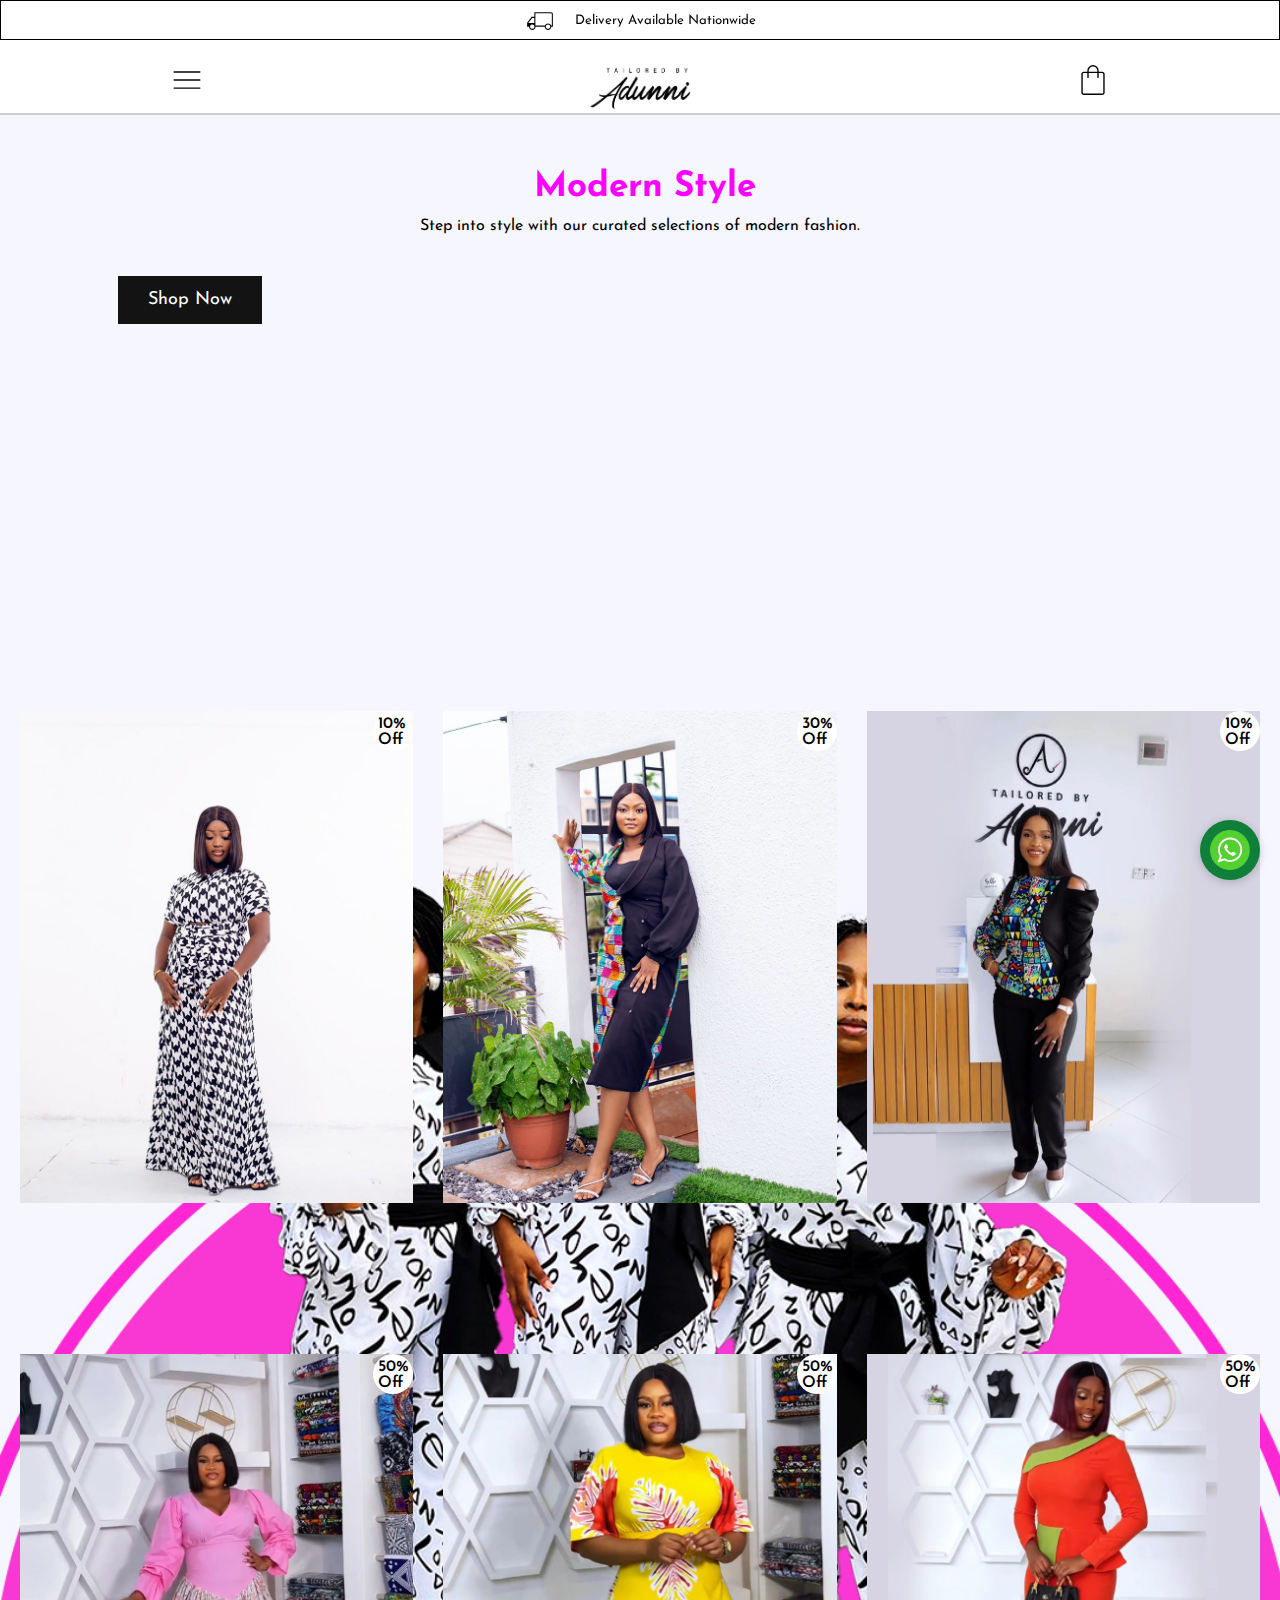
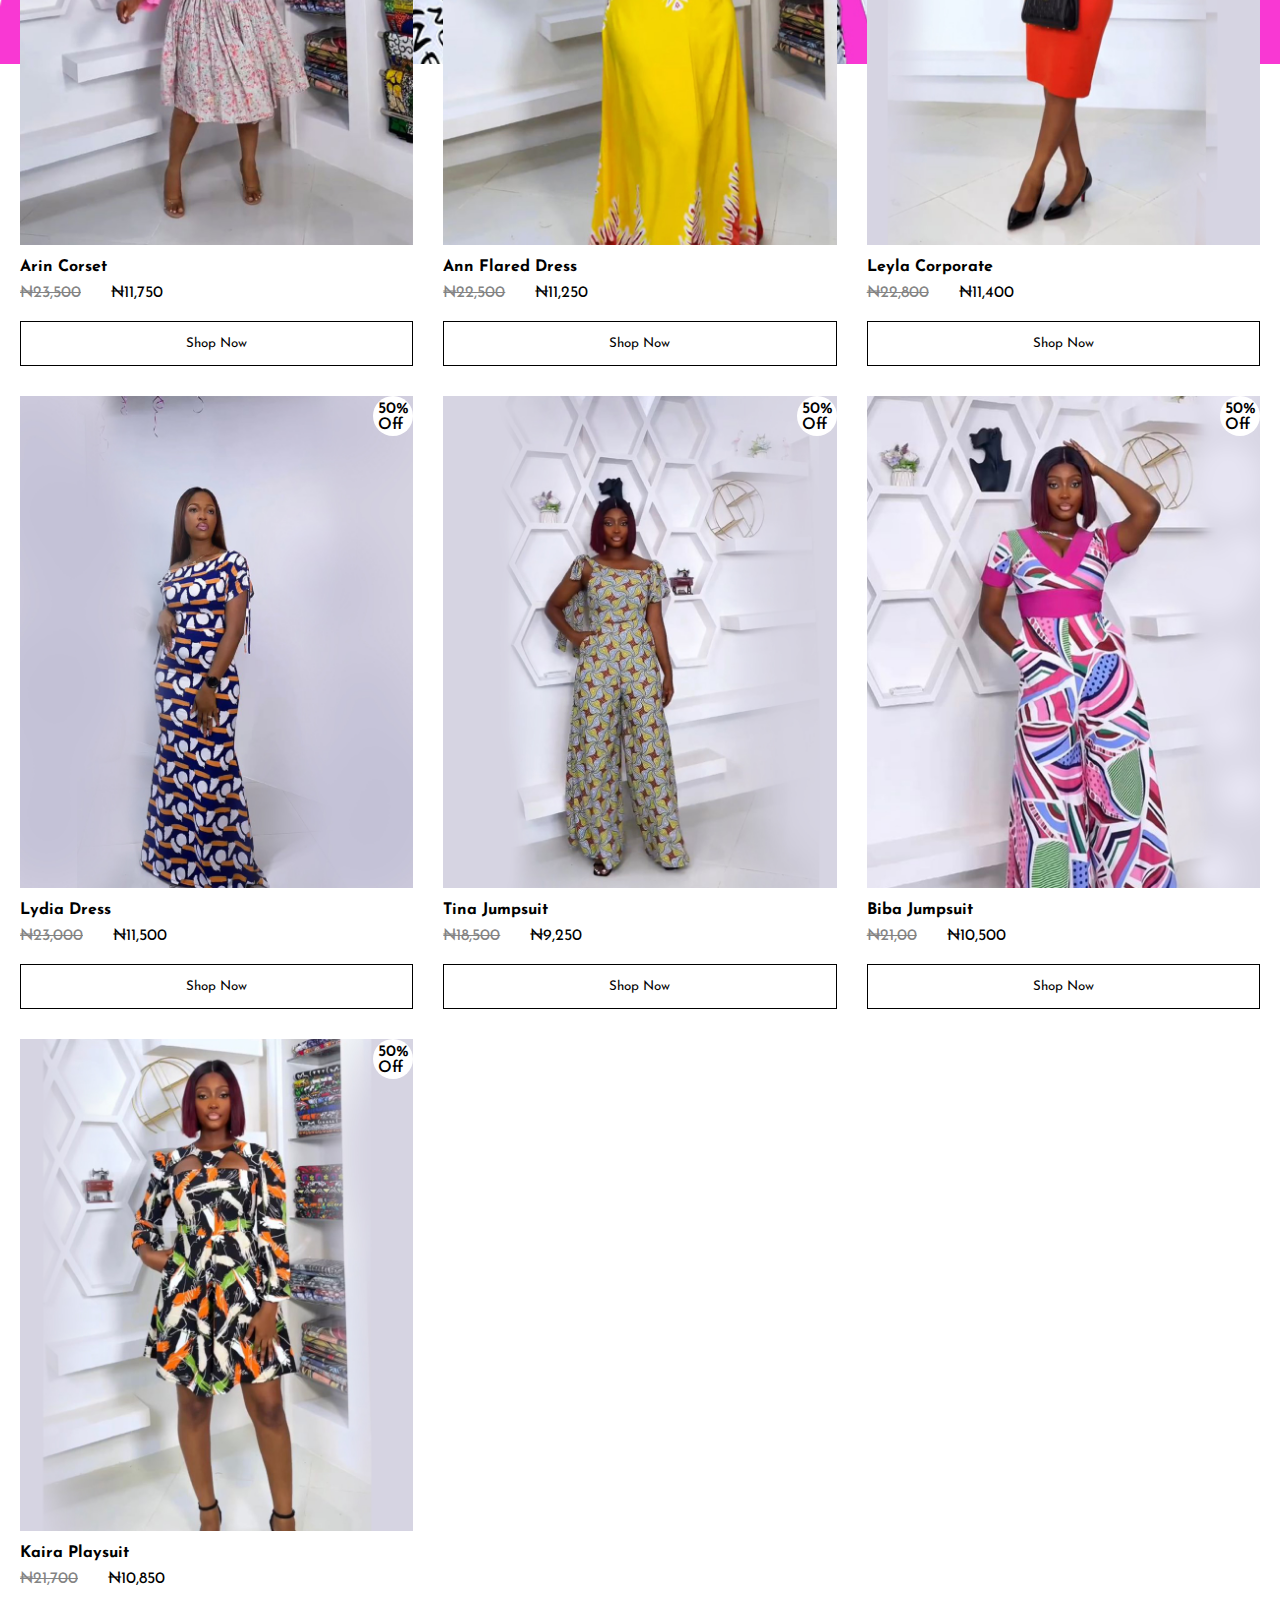
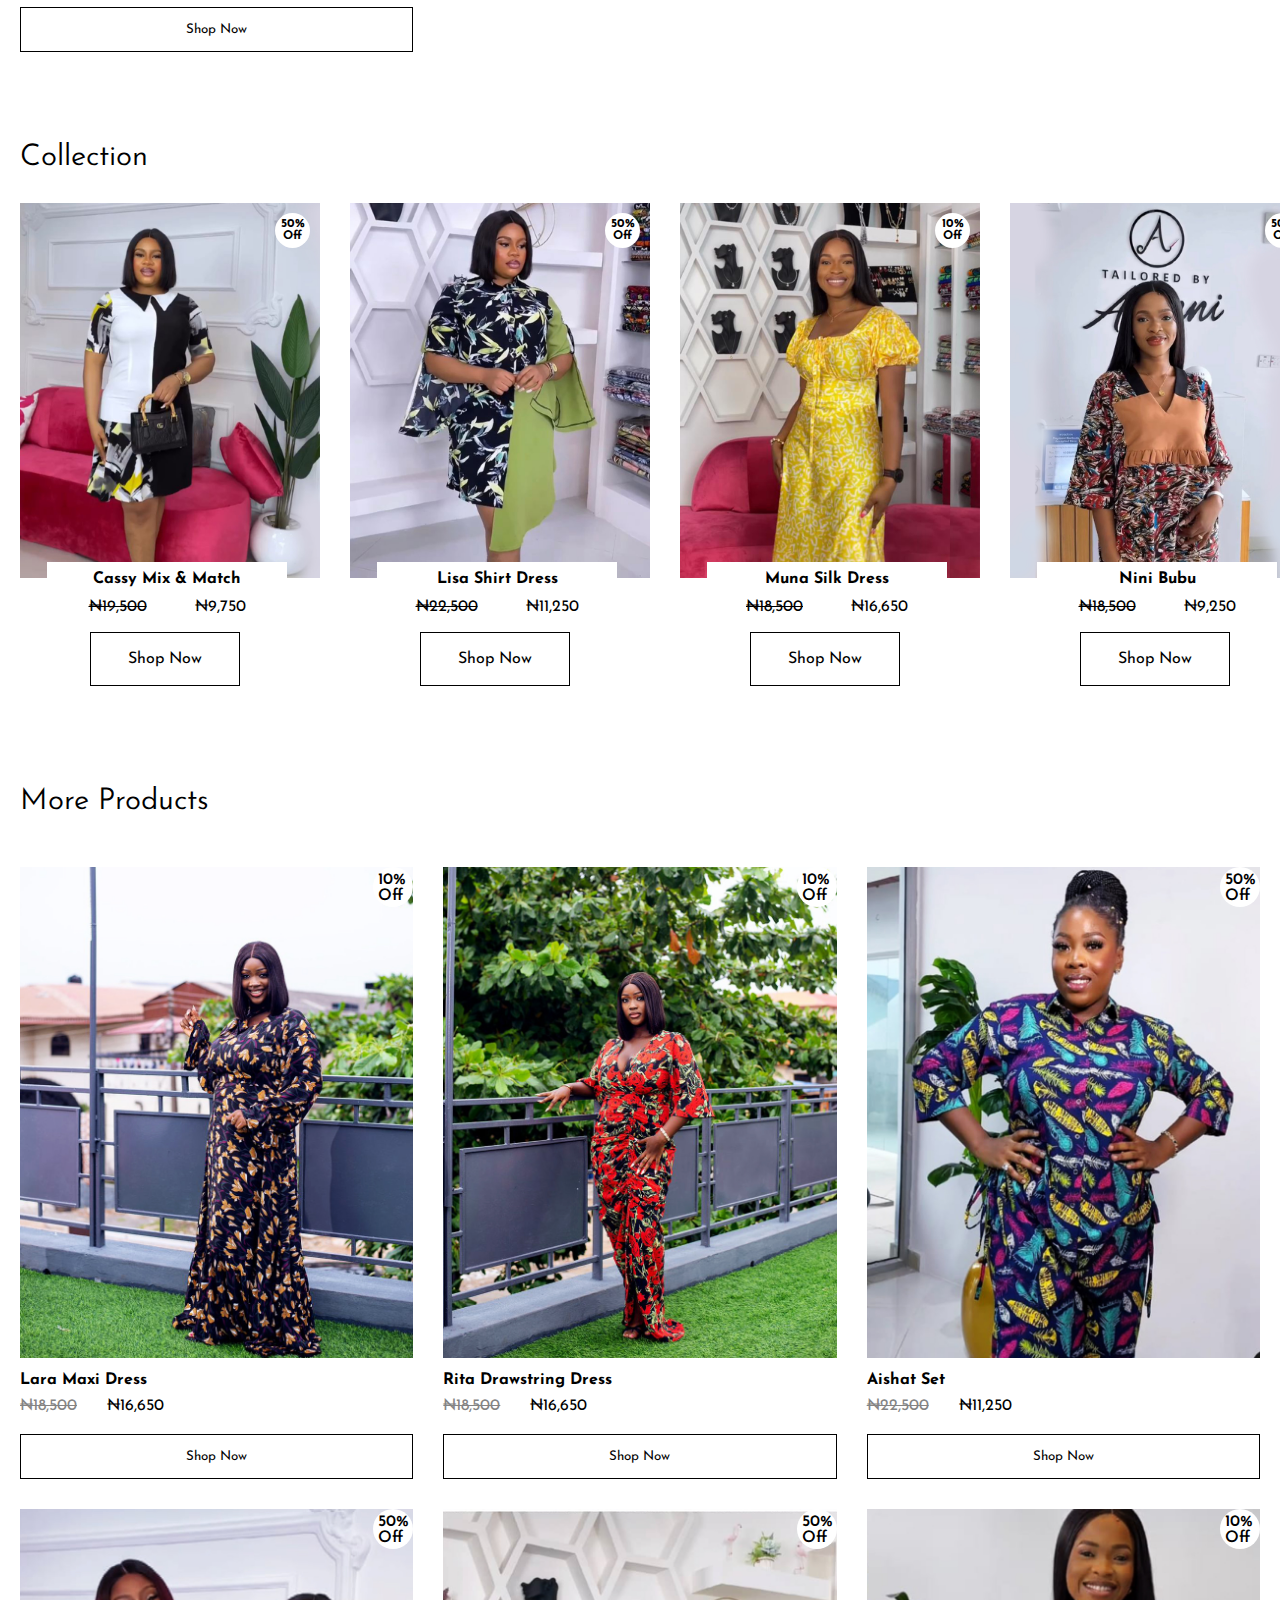
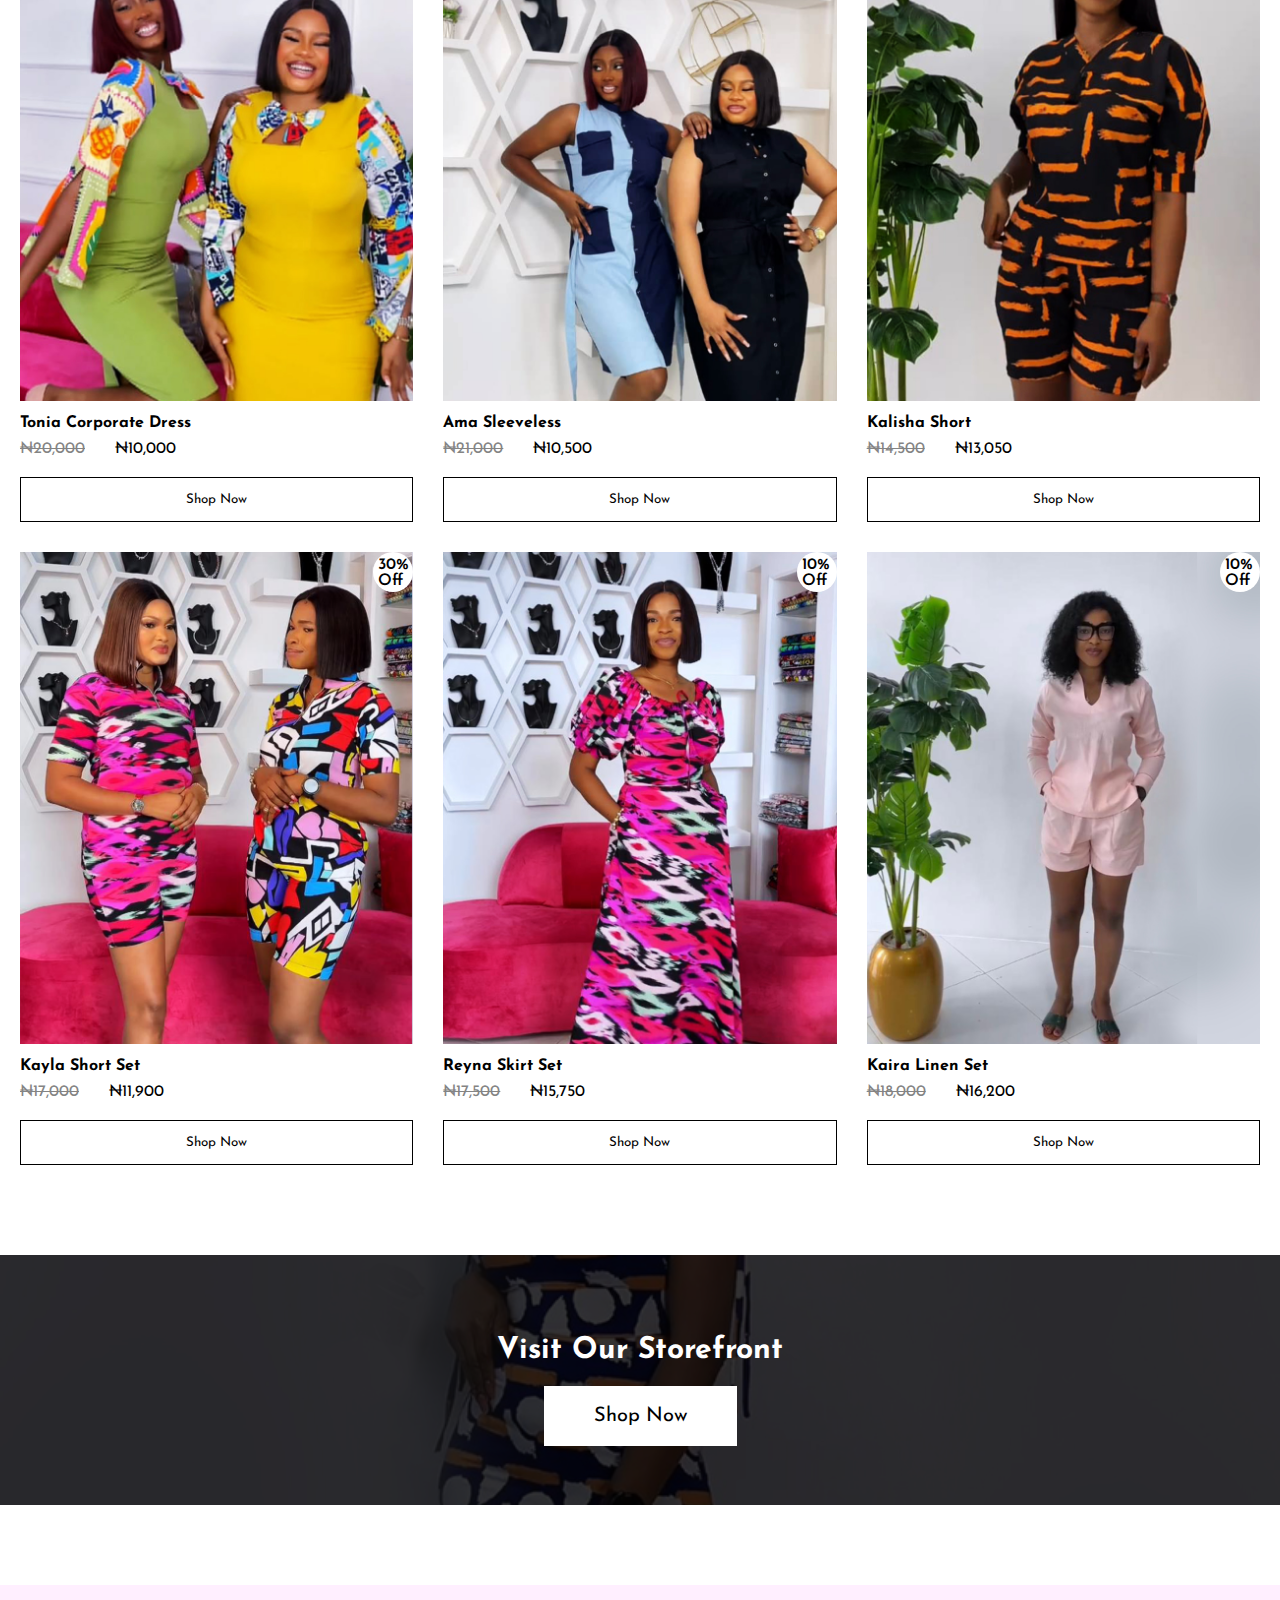
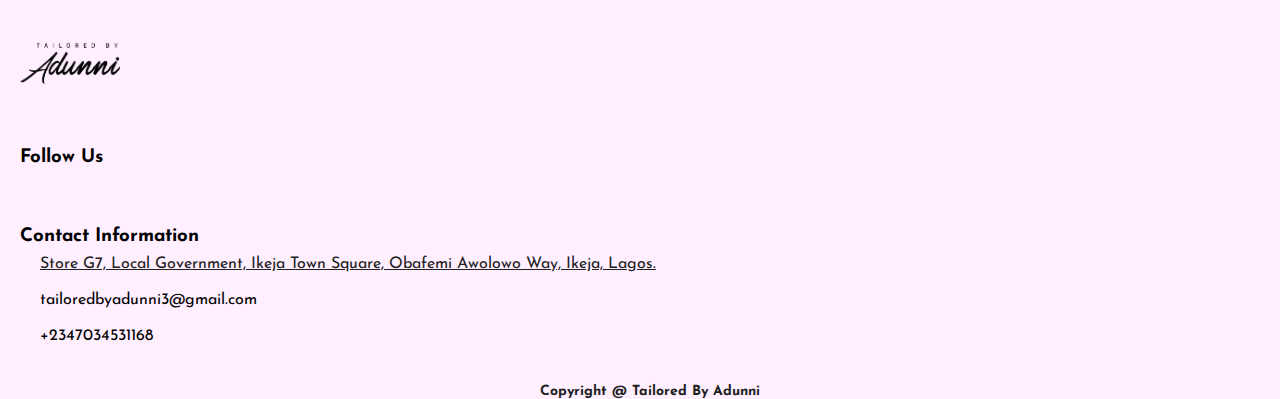
==== commit 3010b00c: "first commit" ====
--- a/index.html
+++ b/index.html
@@ -13,6 +13,7 @@
 
      <!--=====Cascading Style Sheet====-->
      <link rel="stylesheet" href="style.css">
+     <link rel="stylesheet" href="mediaquery.css">
 
     <!--=====Google Icon====-->
      <link href="https://fonts.googleapis.com/icon?family=Material+Icons" rel="stylesheet">
@@ -115,7 +116,7 @@
 
         <div class="banner1">
 
-            <img src="image/slide12.jpg">
+            <img src="image/hero1.jpg">
 
             <div class="slideinfo">
                 <h2>Effortless Elegance</h2>
@@ -138,7 +139,7 @@
 
         <div class="banner2">
 
-            <img src="image/slide2.jpg">
+            <img src="image/her02.jpg">
 
             <div class="slideinfo">
                 <h2>Classy Outfits</h2>
@@ -162,7 +163,7 @@
 
         <div class="banner3">
 
-            <img src="image/slide3.jpg">
+            <img src="image/hero03.jpg">
 
             <div class="slideinfo">
                 <h2>Modern Style</h2>
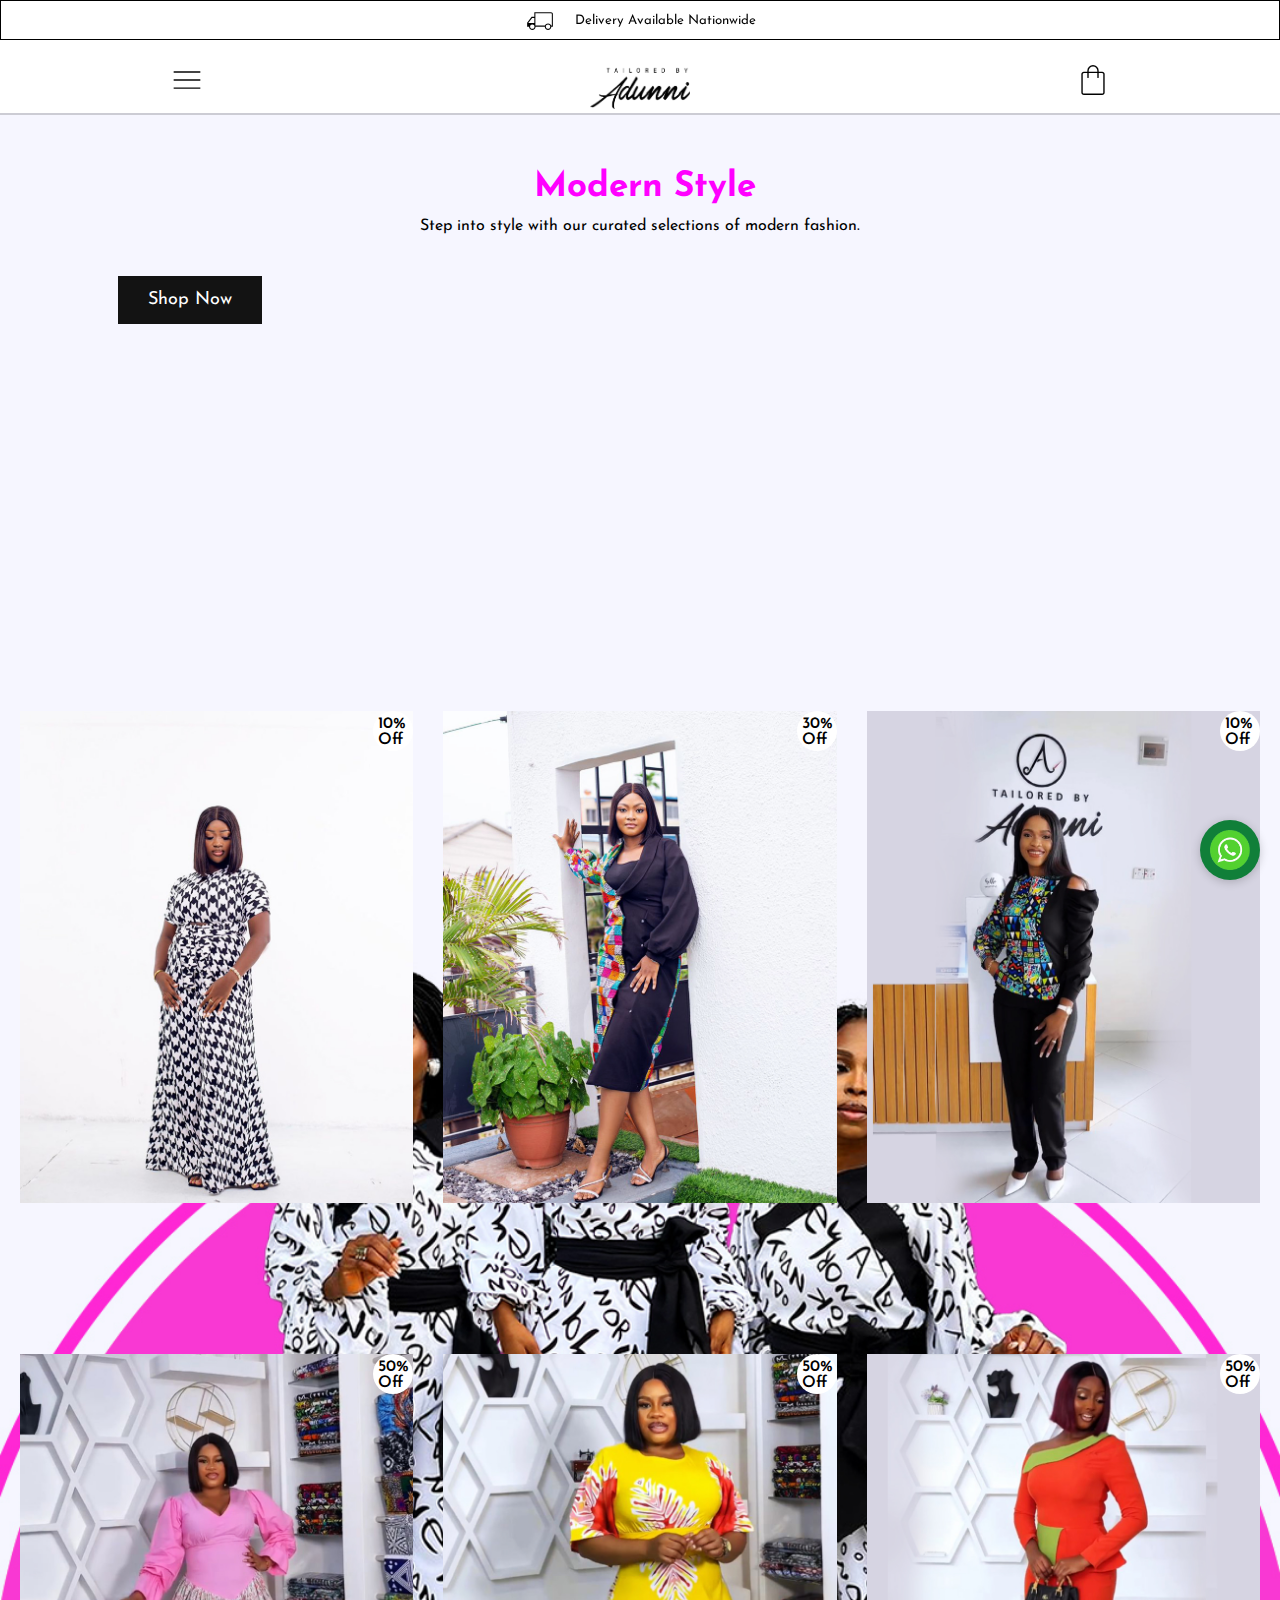
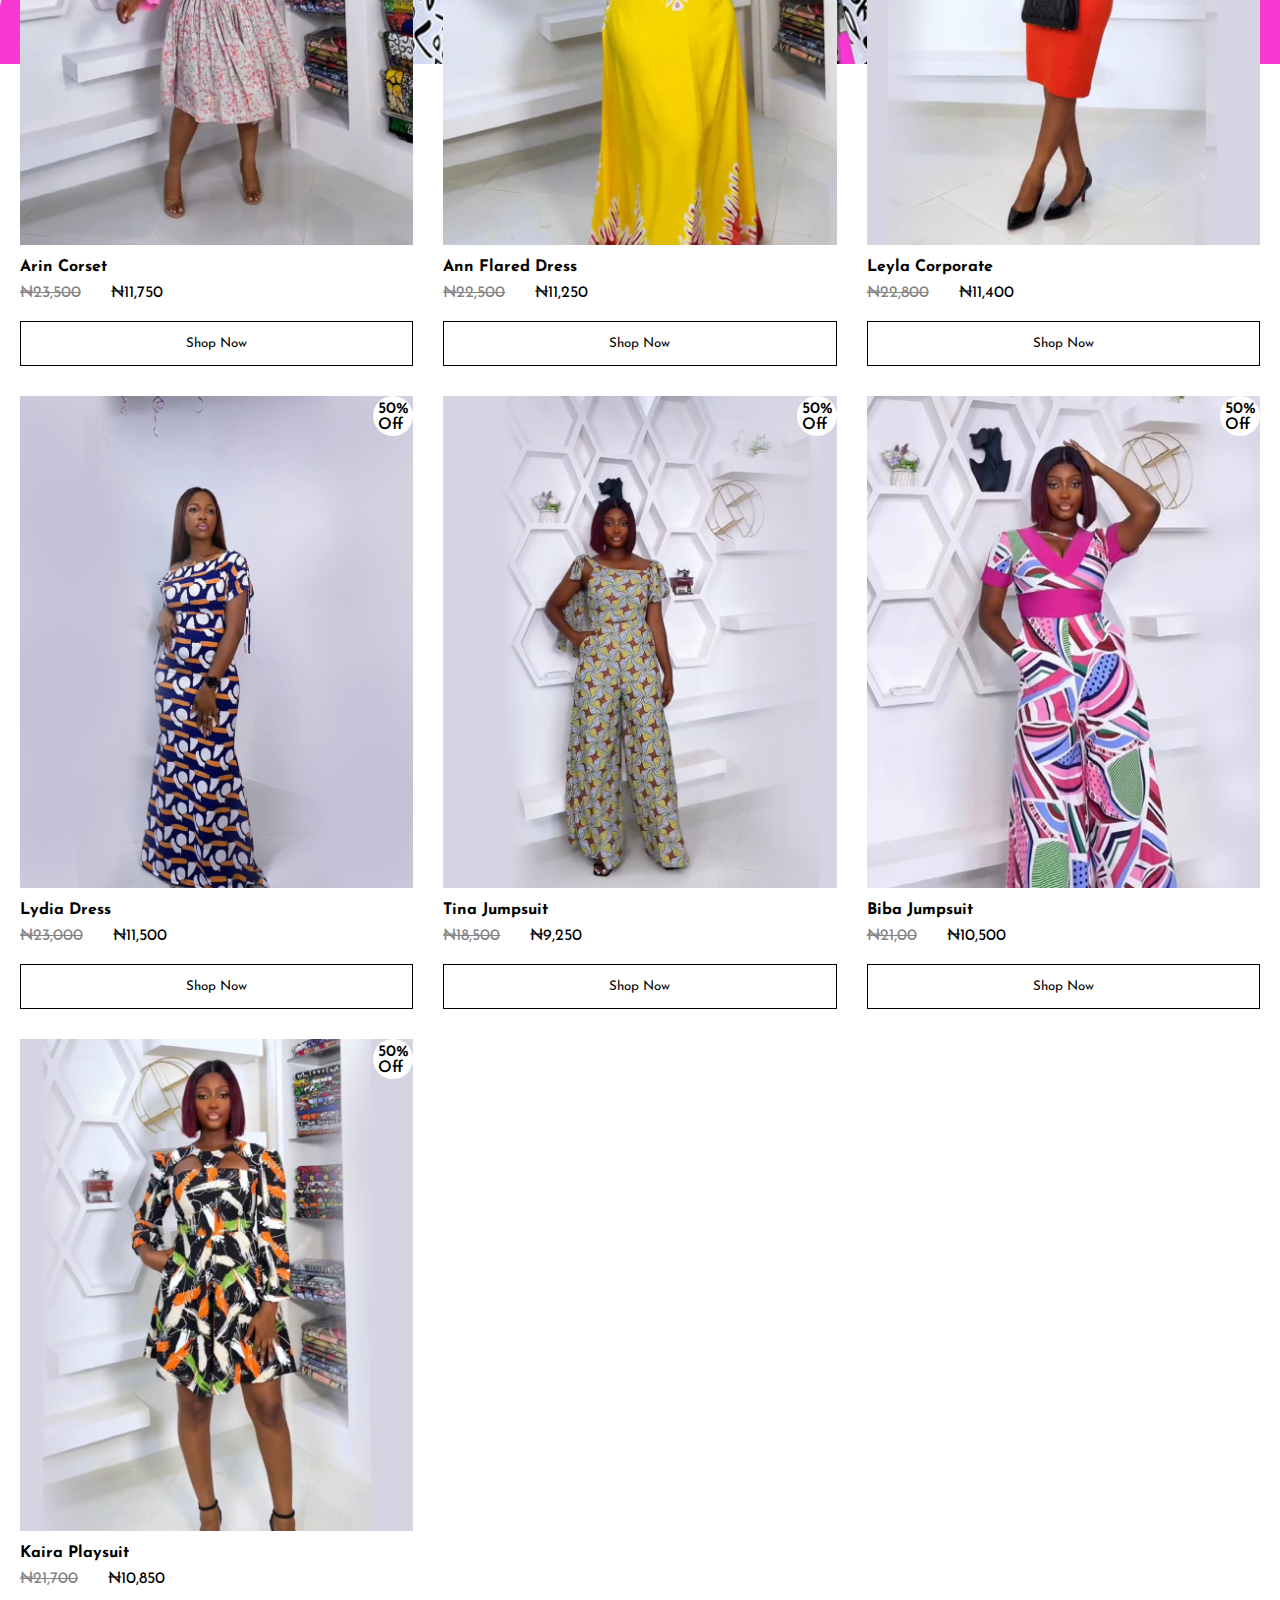
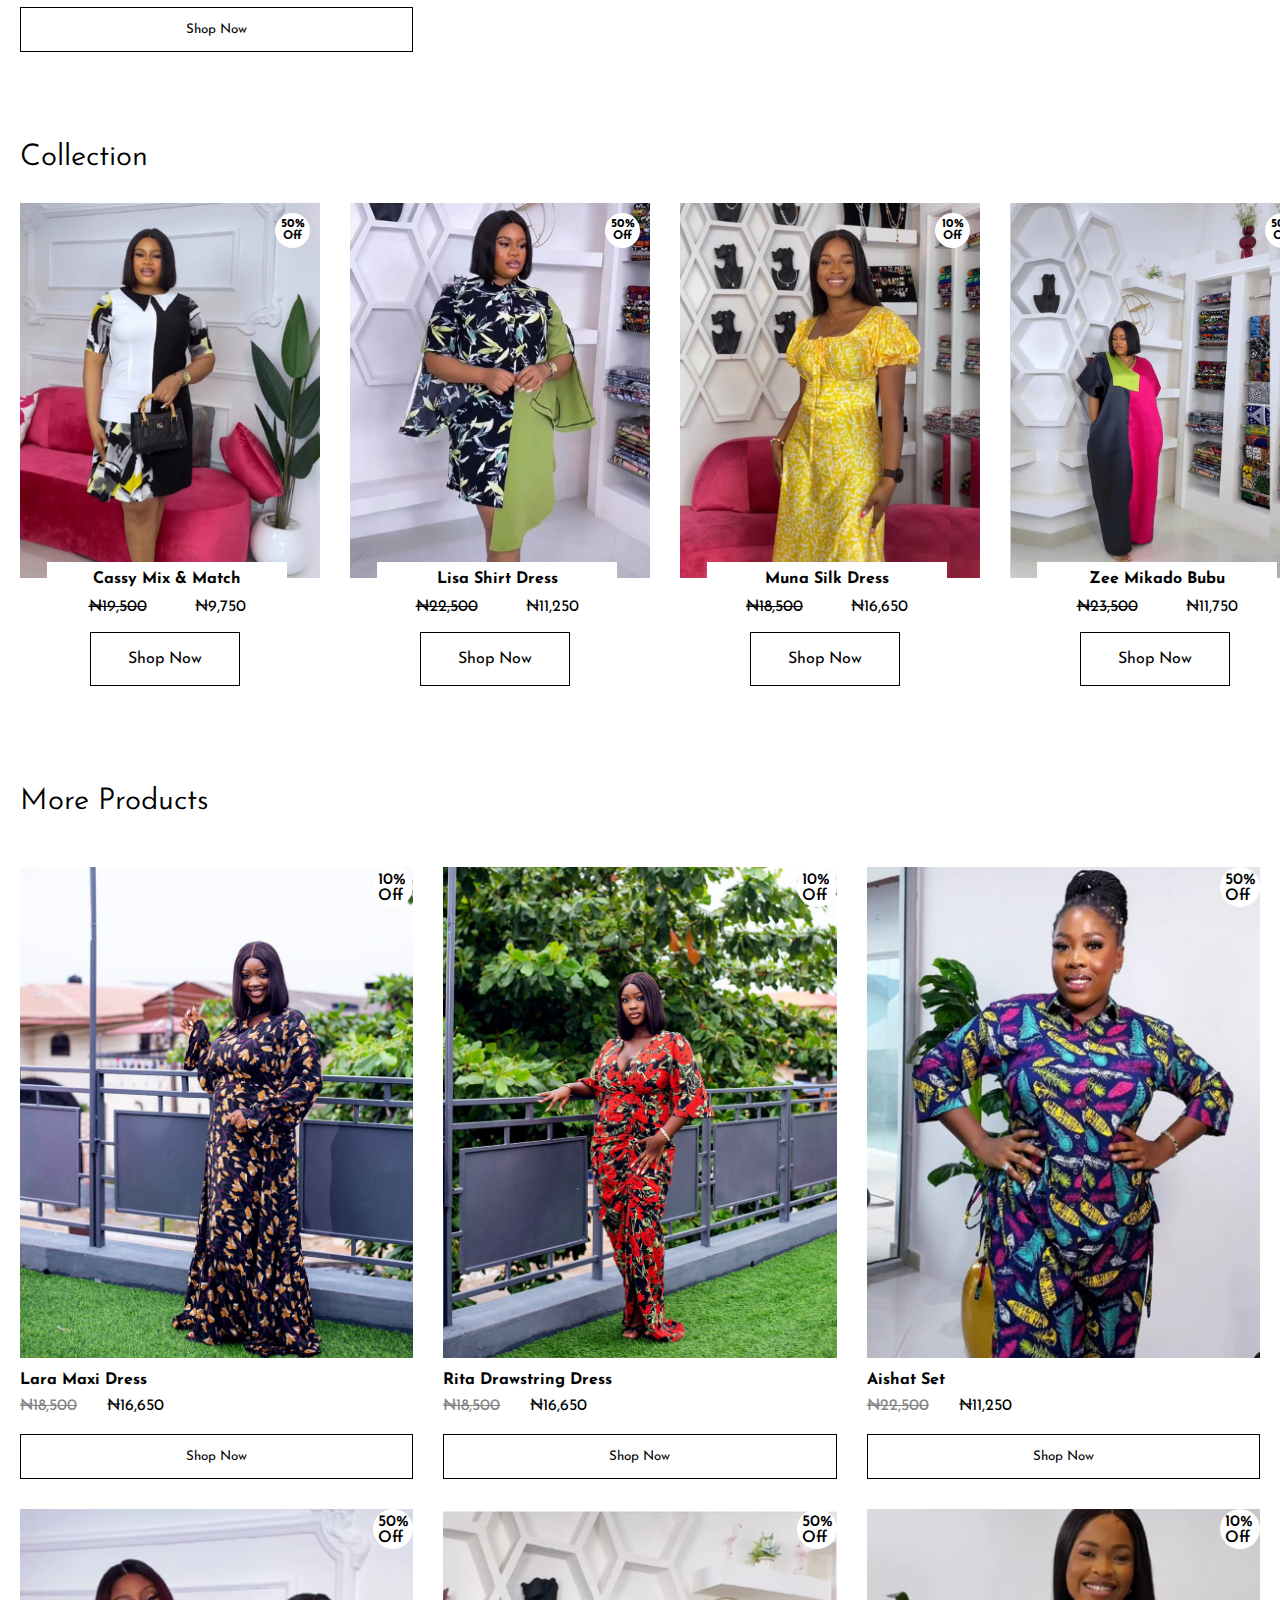
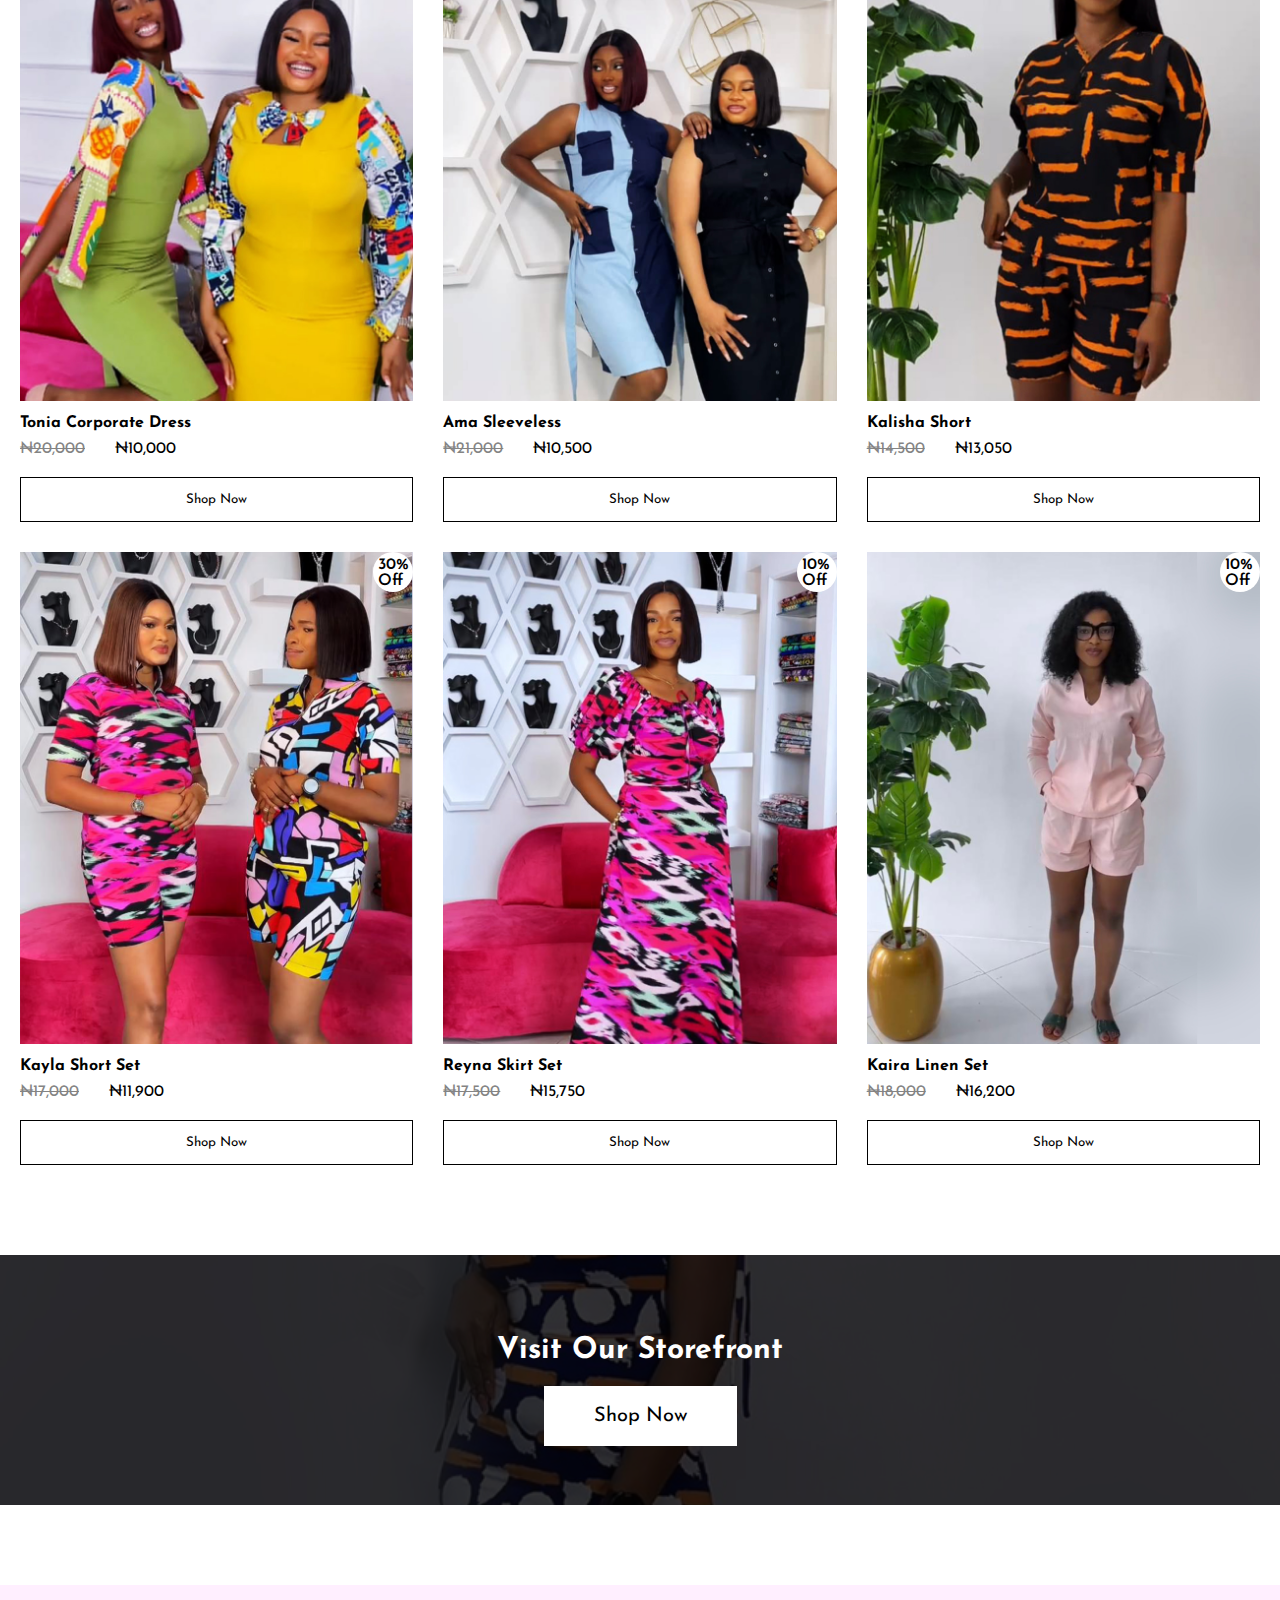
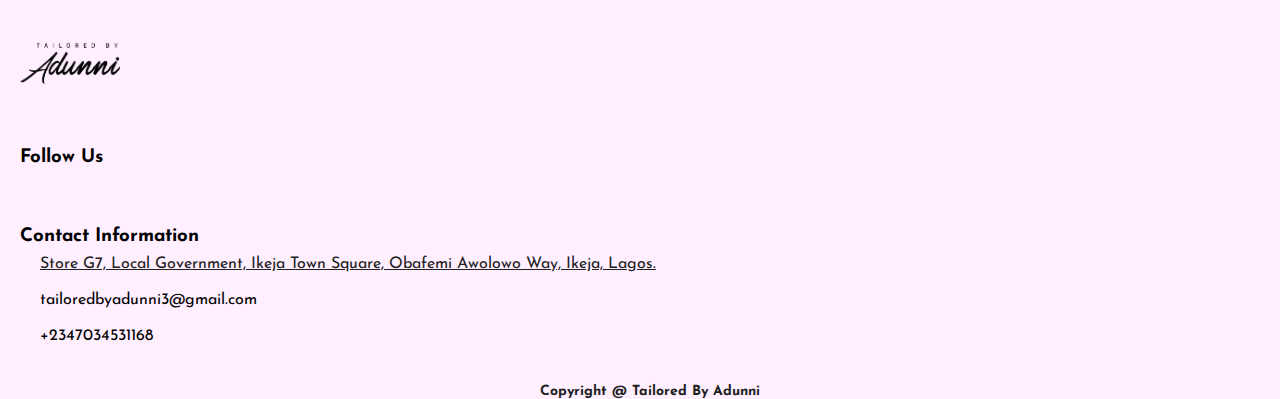
==== commit 76f39657: "first commit" ====
--- a/index.html
+++ b/index.html
@@ -672,10 +672,10 @@
 
             </div>
 
-                <!----------------14th image----------------------->
-
-
-            <div class="proimage">
+                <!----------------14th image Sold Out----------------------->
+
+
+            <!-- <div class="proimage">
                 <a href="https://paystack.com/buy/nini-bubu-xdcezl">
                 <img src="image/14.jpg" alt="picture">
                 </a>
@@ -704,7 +704,7 @@
 
 
 
-            </div>
+            </div> -->
 
 
             <!----------------15th image----------------------->
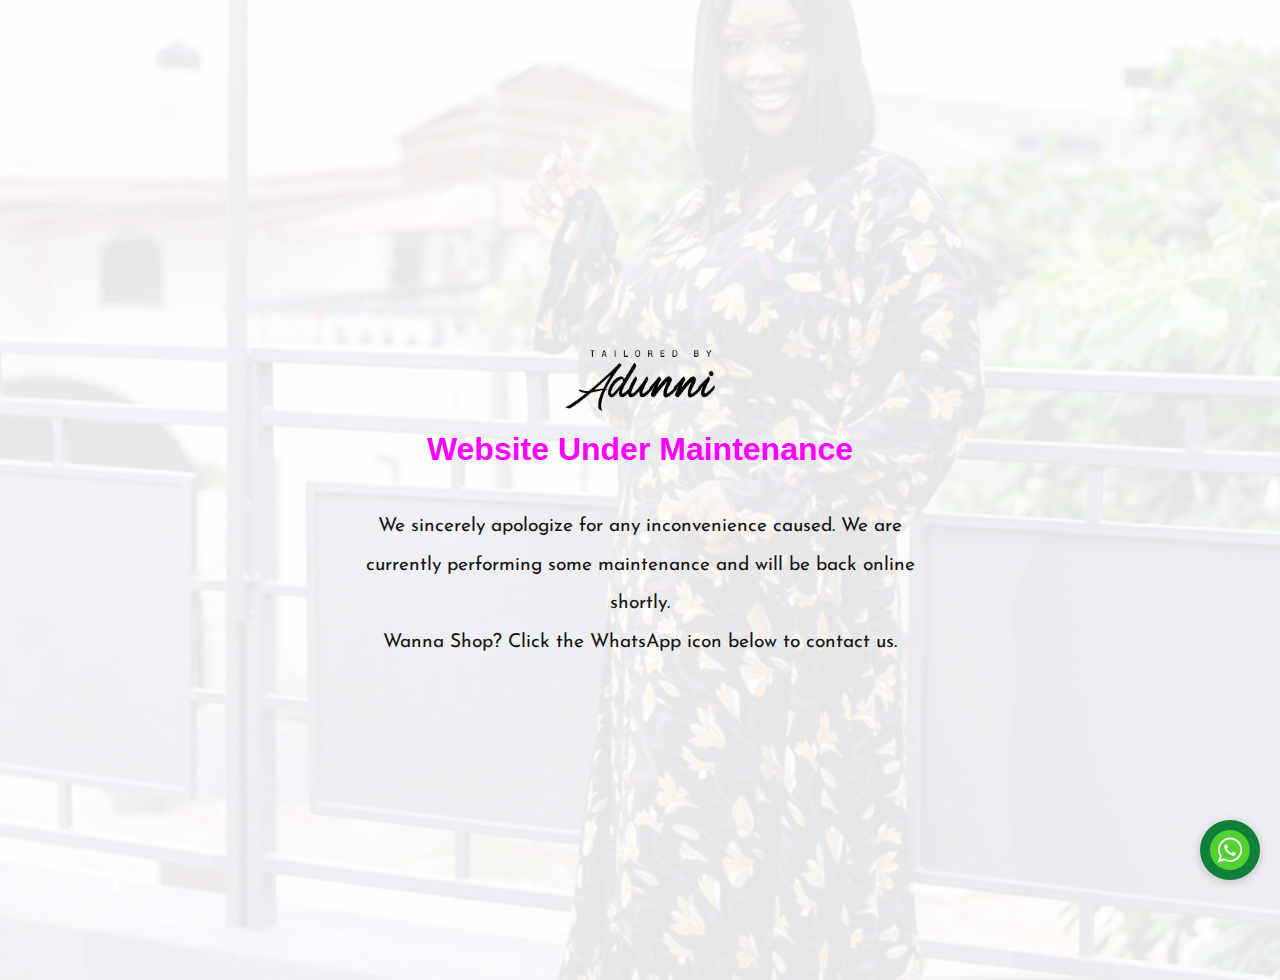
==== commit d9d12177: "first commit" ====
--- a/index.html
+++ b/index.html
@@ -3,1261 +3,158 @@
 <head>
     <meta charset="UTF-8">
     <meta name="viewport" content="width=device-width, initial-scale=1.0">
-    <title>Tailored By Adunni</title>
-    <meta name="description" content="Fashion Company For Women">
-
-
-
-     <!--==========FavIcon========-->
-     <link rel="icon" type="image/x-icon" href="/image/favicon.png">
-
-     <!--=====Cascading Style Sheet====-->
-     <link rel="stylesheet" href="style.css">
-     <link rel="stylesheet" href="mediaquery.css">
-
-    <!--=====Google Icon====-->
-     <link href="https://fonts.googleapis.com/icon?family=Material+Icons" rel="stylesheet">
-     <link rel="stylesheet" href="https://fonts.googleapis.com/css2?family=Material+Symbols+Outlined:opsz,wght,FILL,GRAD@20..48,100..700,0..1,-50..200" />
-     <link rel="stylesheet" href="https://fonts.googleapis.com/css2?family=Material+Symbols+Outlined:opsz,wght,FILL,GRAD@40,200,0,0" />
-     <link rel="stylesheet" href="https://fonts.googleapis.com/css2?family=Material+Symbols+Outlined:opsz,wght,FILL,GRAD@40,200,0,0" />
-     <link rel="stylesheet" href="https://fonts.googleapis.com/css2?family=Material+Symbols+Outlined:opsz,wght,FILL,GRAD@20..48,100..700,0..1,-50..200" />
-
-     <link rel="stylesheet" href="https://cdnjs.cloudflare.com/ajax/libs/font-awesome/6.1.2/css/all.min.css" 
-     integrity="sha512-1sCRPdkRXhBV2PBLUdRb4tMg1w2YPf37qatUFeS7zlBy7jJI8Lf4VHwWfZZfpXtYSLy85pkm9GaYVYMfw5BC1A=="
-      crossorigin="anonymous" 
-     referrerpolicy="no-referrer" />
-
-
+    <title>Website Under Maintenance</title>
+    <link rel="stylesheet" href="https://cdnjs.cloudflare.com/ajax/libs/font-awesome/6.0.0-beta3/css/all.min.css">
+    <link rel="stylesheet" href="style.css">
 </head>
-
-
-<!--======Main=====-->
-
-
 <body>
 
-    <div class="whatsapp-container">
-        
-        <a href="https://wa.link/lzg7l6" target="_blank" class="whatsapp-btn">
-          <img src="image/whatsapp-icon.png" alt="WhatsApp Icon" class="icon">
-        </a>
-
+    <div class="bddd">
+        <div class="container">
+            <img src="image/Logo2.png" alt="Logo" class="logo">
+    
+            <h1 class="message">Website Under Maintenance</h1>
+    
+            <p class="apology">
+                We sincerely apologize for any inconvenience caused. We are currently performing some maintenance and will be back online shortly. 
+                <br>Wanna Shop? Click the WhatsApp icon below to contact us.
+            </p>
+        </div>
     </div>
 
-    <!--======Header=====-->
+    <!-- WhatsApp Icon -->
+    <div class="whatsapp-container">
+        <a href="https://wa.link/lzg7l6" target="_blank" class="whatsapp-btn">
+            <img src="image/whatsapp-icon.png" alt="WhatsApp Icon" class="icon">
+        </a>
+    </div>
 
-    <header class="header">
+    <style>
+        /* General Styles */
+        body {
+            background-color: #f3f3f3;
+            background-image: url(image/17.jpg);
+            width: 100%;
+            background-size: cover;
+            background-repeat: no-repeat;
+            object-fit: cover;
+            overflow: hidden;
+            height: 100vh;
+            background-position: center;
+            background-blend-mode: overlay;
+            opacity: 1;
+            margin-top: 80px;
+            display: flex;
+            flex-direction: column;
+        }
 
-        <div class="nationwide">
+        .bddd {
+            margin: 0;
+            padding: 0;
+            font-family: 'Arial', sans-serif;
+            /* background-color: #f3f3f3; */
+            display: flex;
+            justify-content: center;
+            align-items: center;
+            height: 100vh;
+            text-align: center;
+        }
 
-            <span class="material-symbols-outlined">local_shipping</span>
-            <div class="nation_info">
-                <h5>Delivery Available Nationwide</h5>
-            </div>
+        .container {
+            display: flex;
+            flex-direction: column;
+            align-items: center;
+            gap: 20px;
+            position: relative;
+            bottom: 30px;
+        }
 
+        .logo {
+            width: 150px;
+            animation: bounce 2s infinite;
+        }
 
-        </div>
+        .message {
+            font-size: 2rem;
+            color: #ff00ff;
+            animation: fade-in 3s ease-in-out;
+        }
 
-        <nav>
-            <ul class="sidebar">
-                <a href="#"><span class="material-symbols-outlined" onclick= hideSidebar()>close</span></a>
-                <li><a href="index.html">Home</a></li>
-                <li><a href="catalog.html">Catalog</a></li>
-                <li><a href="about.html">About</a></li>
-            </ul>
-        </nav>
+        .apology {
+            font-size: 1.2rem;
+            color: #161616;
+            max-width: 600px;
+            line-height: 2em;
+            margin-top: 20px;
+            padding: 0 20px;
+            font-family: "Josefin Sans", sans-serif;
+            animation: slide-in 2s ease-in-out;
+        }
 
+        /* Animations */
+        @keyframes bounce {
+            0%, 100% {
+                transform: translateY(0);
+            }
+            50% {
+                transform: translateY(-20px);
+            }
+        }
 
-        <!-- <nav>
-            <ul>
-                <li><a href="#"><span class="material-symbols-outlined">menu</span></a></li>
-                 <li><a href="#">Catalog</a></li>
-                <li><a href="#">About</a></li>
-            </ul>
-        </nav> -->
+        @keyframes fade-in {
+            0% {
+                opacity: 0;
+            }
+            100% {
+                opacity: 1;
+            }
+        }
 
+        @keyframes slide-in {
+            0% {
+                transform: translateY(50px);
+                opacity: 0;
+            }
+            100% {
+                transform: translateY(0);
+                opacity: 1;
+            }
+        }
 
-        <div class="header1">
-            
+        /* WhatsApp Icon */
+        .whatsapp-container {
+            position: fixed;
+            bottom: 20px;
+            right: 20px;
+            z-index: 1000;
+        }
 
-            <a href="#" class="menu-icon" onclick=showSidebar()><span class="material-symbols-outlined">menu</span></a>
+        .whatsapp-btn {
+            display: block;
+            width: 60px;
+            height: 60px;
+            background-color: #107f39;
+            border-radius: 50%;
+            box-shadow: 0 2px 10px rgba(0, 0, 0, 0.2);
+            text-align: center;
+            animation: blink 1s infinite alternate;
+        }
 
+        .icon {
+            width: 40px;
+            height: 40px;
+            margin-top: 10px;
+        }
 
-            <div class="logo">
-                <a href="index.html">
-                    <img src="image/Logo2.png" alt="logo">
-                    </a>
-            </div>
-            
-            <div class="bag">
-                <a href="https://paystack.shop/tailored-by-adunni">
-                <span class="material-symbols-outlined">shopping_bag</span>
-                </a>
-            </div>
+        @keyframes blink {
+            from {
+                opacity: 1;
+            }
+            to {
+                opacity: 0.5;
+            }
+        }
 
-        </div>
-
-        
-            
-
-
-
-
-
-
-    </header>
-
-    <!--------------------Hero Image Section--------------------------->
-
-
-    <section id="hero-wrapper">
-
-        <section id="hero">
-
-        <div class="banner1">
-
-            <img src="image/hero1.jpg">
-
-            <div class="slideinfo">
-                <h2>Effortless Elegance</h2>
-                <p>Discover Tailored By Adunni's ready-to-wear collection today.</p>
-            </div>
-
-            <div class="button1">
-                <a href="https://paystack.shop/tailored-by-adunni">
-                <button>Shop Now</button>
-                </a>
-            </div>
-
-
-        </div>
-
-
-        <!--------------------Second Banner--------------------------->
-
-
-
-        <div class="banner2">
-
-            <img src="image/her02.jpg">
-
-            <div class="slideinfo">
-                <h2>Classy Outfits</h2>
-                <p>Standout with our classy and cost-effective ready to wear.</p>
-            </div>
-
-            <div class="button1">
-                <a href="https://paystack.shop/tailored-by-adunni">
-                    <button>Shop Now</button>
-                    </a>
-            </div>
-
-
-        </div>
-
-
-
-        <!--------------------Third Banner--------------------------->
-
-
-
-        <div class="banner3">
-
-            <img src="image/hero03.jpg">
-
-            <div class="slideinfo">
-                <h2>Modern Style</h2>
-                <p>Step into style with our curated selections of modern fashion.</p>
-            </div>
-
-            <div class="button1">
-                <a href="https://paystack.shop/tailored-by-adunni">
-                    <button>Shop Now</button>
-                    </a>
-            </div>
-
- 
-        </div>
-
-
-
-
-
-    </section>
-
-
-
-    </section>
-
-
-    <section id="products">
-
-        <div class="rtw">
-            <h4>Ready To Wear</h4>
-        </div>
-
-<!--------------------Pictures--------------------------->
-
-
-        <div class="picfada">
-
-            <div class="picdad">
-
-                <div class="picmom">
-                    <a href="https://paystack.com/buy/leyla-set-pxsnxl">
-                    <img src="image/1.jpg" alt="picture">
-                    </a>
-                    <h6>10% Off</h6>
-    
-                </div>
-    
-                <div class="pictext">
-                    <h4>Leyla Set</h4>
-
-                </div>
-
-                <div class="price">
-                    <s><p>₦19,600</p></s>
-                    <p>₦17,640</U></p>
-                </div>
-                   
-                
-    
-                <div class="btn">
-                    <a href="https://paystack.com/buy/leyla-set-pxsnxl">
-                    <button>Shop Now</button>
-                    </a>
-                </div>
-    
-    
-    
-    
-            </div>
-    
-    <!---------------------2 pic-------------------------------------->
-    
-            <div class="pic">
-    
-                <div class="picmom">
-                    <a href="https://paystack.com/buy/duchess-jacket-kbohxy">
-                    <img src="image/2.jpg" alt="picture">
-                    </a>
-                    <h6>30% Off</h6>
-    
-                </div>
-    
-                <div class="pictext">
-                    <h4>Duchess Jacket</h4>
-                    
-
-                </div>
-
-                <div class="price">
-                    <s><p>₦25,000</p></s>
-                    <p>₦22,500</U></p>
-                </div>
-    
-                <div class="btn">
-                    <a href="https://paystack.com/buy/duchess-jacket-kbohxy">
-                    <button>Shop Now</button>
-                    </a>
-                </div>
-    
-    
-    
-    
-            </div>
-    
-    
-    
-    
-            <!---------------------Third pic-------------------------------------->
-    
-            <div class="pic">
-    
-                <div class="picmom">
-                    <a href="https://paystack.com/buy/abigail-set-jmepiq">
-                    <img src="image/3.jpg" alt="picture">
-                    </a>
-                    <h6>10% Off</h6>
-    
-                </div>
-    
-                <div class="pictext">
-                    <h4>Abigail Set</h4>
-
-                </div>
-
-                <div class="price">
-                    <s><p>₦25,500</p></s>
-                    <p>₦22,950</U></p>
-                </div>
-    
-                <div class="btn">
-                    <a href="https://paystack.com/buy/abigail-set-jmepiq">
-                    <button>Shop Now</button>
-                    </a>
-                </div>
-    
-    
-    
-    
-            </div>
-    
-    
-    
-            <!---------------------Fourth pic-------------------------------------->
-    
-            <div class="pic">
-    
-                <div class="picmom">
-
-                    <a href="https://paystack.com/buy/arin-corset-bstynl">
-                    <img src="image/4.jpg" alt="picture">
-                    </a>
-                    <h6>50% Off</h6>
-    
-                </div>
-    
-                <div class="pictext">
-                    <h4>Arin Corset</h4>
-
-                </div>
-
-                <div class="price">
-                    <s><p>₦23,500</p></s>
-                    <p>₦11,750</U></p>
-                </div>
-    
-                <div class="btn">
-                    <a href="https://paystack.com/buy/arin-corset-bstynl">
-                    <button>Shop Now</button>
-                    </a>
-                </div>
-    
-    
-    
-    
-            </div>
-
-
-            <!---------------------Fifth pic-------------------------------------->
-    
-            <div class="pic">
-    
-                <div class="picmom2">
-                    <a href="https://paystack.com/buy/ann-flared-pydffv">
-                    <img src="image/22.jpg" alt="picture">
-                    </a>
-                    <h6>50% Off</h6>
-    
-                </div>
-    
-                <div class="pictext2">
-                    <h4>Ann Flared Dress</h4>
-
-                </div>
-
-                <div class="price2">
-                    <s><p>₦22,500</p></s>
-                    <p>₦11,250</U></p>
-                </div>
-    
-                <div class="btn2">
-                    <a href="https://paystack.com/buy/ann-flared-pydffv">
-                    <button>Shop Now</button>
-                    </a>
-                </div>
-    
-    
-    
-    
-            </div>
-    
-    
-    
-            <!---------------------6th pic-------------------------------------->
-    
-            <div class="pic">
-    
-                <div class="picmom">
-                    <a href="https://paystack.com/buy/leyla-corporate-dress-jtonae">
-                    <img src="image/6.jpg" alt="picture">
-                    </a>
-                    <h6>50% Off</h6>
-    
-                </div>
-    
-                <div class="pictext">
-                    <h4>Leyla Corporate</h4>
-
-                </div>
-
-                <div class="price">
-                    <s><p>₦22,800</p></s>
-                    <p>₦11,400</U></p>
-                </div>
-    
-                <div class="btn">
-                    <a href="https://paystack.com/buy/leyla-corporate-dress-jtonae">
-                    <button>Shop Now</button>
-                    </a>
-                </div>
-    
-    
-    
-    
-            </div>
-
-
-
-            <!---------------------7th pic-------------------------------------->
-    
-            <div class="pic">
-    
-                <div class="picmom">
-                    <a href="https://paystack.com/buy/lydia-dress-fqexdp">
-                    <img src="image/7.jpg" alt="picture">
-                    </a>
-                    <h6>50% Off</h6>
-    
-                </div>
-    
-                <div class="pictext">
-                    <h4>Lydia Dress</h4>
-
-                </div>
-
-                <div class="price">
-                    <s><p>₦23,000</p></s>
-                    <p>₦11,500</U></p>
-                </div>
-    
-                <div class="btn">
-                    <a href="https://paystack.com/buy/lydia-dress-fqexdp">
-                    <button>Shop Now</button>
-                    </a>
-                </div>
-    
-    
-    
-    
-            </div>
-    
-    
-    
-            <!---------------------8th pic-------------------------------------->
-    
-            <div class="pic">
-    
-                <div class="picmom">
-                    <a href="https://paystack.com/buy/tina-jumpsuit-ikbdnf">
-                    <img src="image/8.jpg" alt="picture">
-                    </a>
-                    <h6>50% Off</h6>
-    
-                </div>
-    
-                <div class="pictext">
-                    <h4>Tina Jumpsuit</h4>
-
-                </div>
-
-                <div class="price">
-                    <s><p>₦18,500</p></s>
-                    <p>₦9,250</U></p>
-                </div>
-    
-                <div class="btn">
-                    <a href="https://paystack.com/buy/tina-jumpsuit-ikbdnf">
-                    <button>Shop Now</button>
-                    </a>
-                </div>
-    
-    
-    
-    
-            </div>
-
-
-
-
-            <!---------------------Ninth pic-------------------------------------->
-    
-            <div class="pic">
-    
-                <div class="picmom">
-                    <a href="https://paystack.com/buy/biba-jumpsuit-csnpwp">
-                    <img src="image/9.jpg" alt="picture">
-                    </a>
-                    <h6>50% Off</h6>
-    
-                </div>
-    
-                <div class="pictext">
-                    <h4>Biba Jumpsuit</h4>
-
-                </div>
-
-                <div class="price">
-                    <s><p>₦21,00</p></s>
-                    <p>₦10,500</U></p>
-                </div>
-    
-                <div class="btn">
-                    <a href="https://paystack.com/buy/biba-jumpsuit-csnpwp">
-                    <button>Shop Now</button>
-                    </a>
-                </div>
-    
-    
-    
-    
-            </div>
-    
-    
-    
-            <!---------------------10th pic-------------------------------------->
-    
-            <div class="pic">
-    
-                <div class="picmom">
-                    <a href="https://paystack.com/buy/kaira-playsuit-snhlcx">
-                    <img src="image/10.jpg" alt="picture">
-                    </a>
-                    <h6>50% Off</h6>
-    
-                </div>
-    
-                <div class="pictext">
-                    <h4>Kaira Playsuit</h4>
-
-                </div>
-
-                <div class="price">
-                    <s><p>₦21,700</p></s>
-                    <p>₦10,850</U></p>
-                </div>
-    
-                <div class="btn">
-                    <a href="https://paystack.com/buy/kaira-playsuit-snhlcx">
-                    <button>Shop Now</button>
-                    </a>
-                </div>
-    
-    
-    
-    
-            </div>
-
-
-
-
-
-        </div>
-        
-
-        
-
-        
-
-
-
-
-
-
-    </section>
-
-
-
-    <section id="morep">
-
-        
-        <div class="collection">
-            <h4>Collection</h4>
-        </div>
-
-        <div class="morepic">
-    
-            <div class="proimage">
-                <a href="https://paystack.com/buy/cassy-mix--match-dress-amvyfu">
-                <img src="image/11.jpg" alt="picture">
-                </a>
-                <h6>50% Off</h6>
-
-                <div class="textinfo">
-
-                    <div class="protext">
-                        <h4>Cassy Mix & Match</h4>
-        
-                    </div>
-        
-                    <div class="proprice">
-                        <s><p>₦19,500</p></s>
-                        <p>₦9,750</U></p>
-                    </div>
-                    
-    
-                </div>
-
-                <div class="probtn">
-                    <a href="https://paystack.com/buy/cassy-mix--match-dress-amvyfu">
-                    <button>Shop Now</button>
-                    </a>
-                </div>
-
-
-            </div>
-
-
-            <!----------------12th image----------------------->
-
-
-            <div class="proimage">
-                <a href="https://paystack.com/buy/lisa-shirt-dress-fvihrt">
-                <img src="image/12.jpg" alt="picture">
-                </a>
-                <h6>50% Off</h6>
-
-                <div class="textinfo">
-
-                    <div class="protext">
-                        <h4>Lisa Shirt Dress</h4>
-        
-                    </div>
-        
-                    <div class="proprice">
-                        <s><p>₦22,500</p></s>
-                        <p>₦11,250</U></p>
-                    </div>
-    
-                </div>
-
-                <div class="probtn">
-                    <a href="https://paystack.com/buy/lisa-shirt-dress-fvihrt">
-                    <button>Shop Now</button>
-                    </a>
-                </div>
-            
-            </div>
-
-                <!----------------13th image----------------------->
-
-
-            <div class="proimage">
-                <a href="https://paystack.com/buy/muna-silk-dress-jwerjf">
-                <img src="image/13.jpg" alt="picture">
-                </a>
-                <h6>10% Off</h6>
-
-                <div class="textinfo">
-
-                    <div class="protext">
-                        <h4>Muna Silk Dress</h4>
-        
-                    </div>
-        
-                    <div class="proprice">
-                        <s><p>₦18,500</p></s>
-                        <p>₦16,650</U></p>
-                    </div>
-    
-                </div>
-
-                <div class="probtn">
-                    <a href="https://paystack.com/buy/muna-silk-dress-jwerjf">
-                    <button>Shop Now</button>
-                    </a>
-                </div>
-
-            </div>
-
-                <!----------------14th image Sold Out----------------------->
-
-
-            <!-- <div class="proimage">
-                <a href="https://paystack.com/buy/nini-bubu-xdcezl">
-                <img src="image/14.jpg" alt="picture">
-                </a>
-                <h6>50% Off</h6>
-
-                <div class="textinfo">
-
-                    <div class="protext">
-                        <h4>Nini Bubu</h4>
-        
-                    </div>
-        
-                    <div class="proprice">
-                        <s><p>₦18,500</p></s>
-                        <p>₦9,250</U></p>
-                    </div>
-    
-                </div>
-
-                <div class="probtn">
-                    <a href="https://paystack.com/buy/nini-bubu-xdcezl">
-                    <button>Shop Now</button>
-                    </a>
-                </div>
-
-
-
-
-            </div> -->
-
-
-            <!----------------15th image----------------------->
-
-
-            <div class="proimage">
-                
-                <a href="https://paystack.com/buy/zee-mikado-bubu-kojrlg">
-                <img src="image/15.jpg" alt="picture">
-                </a>
-                <h6>50% Off</h6>
-
-                <div class="textinfo">
-
-                    <div class="protext">
-                        <h4>Zee Mikado Bubu</h4>
-        
-                    </div>
-        
-                    <div class="proprice">
-                        <s><p>₦23,500</p></s>
-                        <p>₦11,750</U></p>
-                    </div>
-    
-                </div>
-
-                <div class="probtn">
-                    <a href="https://paystack.com/buy/zee-mikado-bubu-kojrlg">
-                    <button>Shop Now</button>
-                    </a>
-                </div>
-            
-            </div>
-
-
-            <!----------------16th image----------------------->
-
-
-            <div class="proimage">
-                <a href="https://paystack.com/buy/naya-shift-qwsgyd">
-                <img src="image/16.jpg" alt="picture">
-                </a>
-                <h6>50% Off</h6>
-
-                <div class="textinfo">
-
-                    <div class="protext">
-                        <h4>Naya Shift</h4>
-        
-                    </div>
-        
-                    <div class="proprice">
-                        <s><p>₦22,500</p></s>
-                        <p>₦11,250</U></p>
-                    </div>
-    
-                </div>
-
-                <div class="probtn">
-                    <a href="https://paystack.com/buy/naya-shift-qwsgyd">
-                    <button>Shop Now</button>
-                    </a>
-                </div>
-            
-            </div>
-
-
-
-
-        
-
-
-
-        </div>
-                    
-
-          
-    </section>
-
-    <!------------Next section Image----------------->
-
-    <section id="product2">
-
-        <div class="rtw2">
-            <h4>More Products</h4>
-        </div>
-
-        <div class="picfada2">
-
-            <div class="picdad2">
-
-                <div class="picmom2">
-                    <a href="https://paystack.com/buy/lara-maxi-dress-epwdxv">
-                    <img src="image/17.jpg" alt="picture">
-                    </a>
-                    <h6>10% Off</h6>
-    
-                </div>
-    
-                <div class="pictext2">
-                    <h4>Lara Maxi Dress</h4>
-
-                </div>
-
-                <div class="price2">
-                    <s><p>₦18,500</p></s>
-                    <p>₦16,650</U></p>
-                </div>
-                   
-                
-    
-                <div class="btn2">
-                    <a href="https://paystack.com/buy/lara-maxi-dress-epwdxv">
-                    <button>Shop Now</button>
-                    </a>
-                </div>
-    
-    
-    
-    
-            </div>
-    
-    <!---------------------Eighteen pic-------------------------------------->
-    
-            <div class="pic">
-    
-                <div class="picmom2">
-                    <a href="https://paystack.com/buy/rita-drawstring-aguizm">
-                    <img src="image/18.jpg" alt="picture">
-                    </a>
-                    <h6>10% Off</h6>
-    
-                </div>
-    
-                <div class="pictext2">
-                    <h4>Rita Drawstring Dress</h4>
-                    
-
-                </div>
-
-                <div class="price2">
-                    <s><p>₦18,500</p></s>
-                    <p>₦16,650</U></p>
-                </div>
-    
-                <div class="btn2">
-                    <a href="https://paystack.com/buy/rita-drawstring-aguizm">
-                        <button>Shop Now</button>
-                    </a>
-                    
-                </div>
-    
-    
-    
-    
-            </div>
-    
-    
-    
-    
-            <!---------------------19 pic-------------------------------------->
-    
-            <div class="pic">
-    
-                <div class="picmom2">
-                    <a href="https://paystack.com/buy/aishat-set-cfroef">
-                    <img src="image/19.jpg" alt="picture">
-                    </a>
-                    <h6>50% Off</h6>
-    
-                </div>
-    
-                <div class="pictext2">
-                    <h4>Aishat Set</h4>
-
-                </div>
-
-                <div class="price2">
-                    <s><p>₦22,500</p></s>
-                    <p>₦11,250</U></p>
-                </div>
-    
-                <div class="btn2">
-                    <a href="https://paystack.com/buy/aishat-set-cfroef">
-                    <button>Shop Now</button>
-                    </a>
-                </div>
-    
-    
-    
-    
-            </div>
-    
-    
-    
-            <!---------------------20 pic-------------------------------------->
-    
-            <div class="pic">
-    
-                <div class="picmom2">
-                    <a href="https://paystack.com/buy/tonia-corporate-dress-cjahnx">
-                    <img src="image/20.jpg" alt="picture">
-                    </a>
-                    <h6>50% Off</h6>
-    
-                </div>
-    
-                <div class="pictext2">
-                    <h4>Tonia Corporate Dress</h4>
-
-                </div>
-
-                <div class="price2">
-                    <s><p>₦20,000</p></s>
-                    <p>₦10,000</U></p>
-                </div>
-    
-                <div class="btn2">
-                    <a href="https://paystack.com/buy/tonia-corporate-dress-cjahnx">
-                    <button>Shop Now</button>
-                    </a>
-                </div>
-    
-    
-    
-    
-            </div>
-
-
-            <!---------------------21 pic-------------------------------------->
-    
-            <div class="pic">
-    
-                <div class="picmom2">
-                    <a href="https://paystack.com/buy/ama-sleeves-qwfhxt">
-                    <img src="image/21.jpg" alt="picture">
-                    </a>
-                    <h6>50% Off</h6>
-    
-                </div>
-    
-                <div class="pictext2">
-                    <h4>Ama Sleeveless</h4>
-
-                </div>
-
-                <div class="price2">
-                    <s><p>₦21,000</p></s>
-                    <p>₦10,500</U></p>
-                </div>
-    
-                <div class="btn2">
-                    <a href="https://paystack.com/buy/ama-sleeves-qwfhxt">
-                    <button>Shop Now</button>
-                    </a>
-                </div>
-    
-    
-    
-    
-            </div>
-    
-    
-    
-            <!--------------------22 pic-------------------------------------->
-    
-            <!-- <div class="pic">
-    
-                <div class="picmom2">
-                    <a href="https://paystack.com/buy/ann-flared-pydffv">
-                    <img src="image/22.jpg" alt="picture">
-                    </a>
-                    <h6>50% Off</h6>
-    
-                </div>
-    
-                <div class="pictext2">
-                    <h4>Ann Flared Dress</h4>
-
-                </div>
-
-                <div class="price2">
-                    <s><p>₦22,500</p></s>
-                    <p>₦11,250</U></p>
-                </div>
-    
-                <div class="btn2">
-                    <a href="https://paystack.com/buy/ann-flared-pydffv">
-                    <button>Shop Now</button>
-                    </a>
-                </div>
-    
-    
-    
-    
-            </div> -->
-
-
-
-            <!---------------------23 pic-------------------------------------->
-    
-            <div class="pic">
-    
-                <div class="picmom2">
-                    <a href="https://paystack.com/buy/kalisha-shot-luyrvb">
-                    <img src="image/23.jpg" alt="picture">
-                    </a>
-                    <h6>10% Off</h6>
-    
-                </div>
-    
-                <div class="pictext2">
-                    <h4>Kalisha Short</h4>
-
-                </div>
-
-                <div class="price2">
-                    <s><p>₦14,500</p></s>
-                    <p>₦13,050</U></p>
-                </div>
-    
-                <div class="btn2">
-                    <a href="https://paystack.com/buy/kalisha-shot-luyrvb">
-                    <button>Shop Now</button>
-                    </a>
-                </div>
-    
-    
-    
-    
-            </div>
-    
-    
-    
-            <!---------------------24 pic-------------------------------------->
-    
-            <div class="pic">
-    
-                <div class="picmom2">
-                    <a href="https://paystack.com/buy/kayla-short-set-tjmowz">
-                    <img src="image/24.png" alt="picture">
-                    </a>
-                    <h6>30% Off</h6>
-    
-                </div>
-    
-                <div class="pictext2">
-                    <h4>Kayla Short Set</h4>
-
-                </div>
-
-                <div class="price2">
-                    <s><p>₦17,000</p></s>
-                    <p>₦11,900</U></p>
-                </div>
-    
-                <div class="btn2">
-                    <a href="https://paystack.com/buy/kayla-short-set-tjmowz">
-                    <button>Shop Now</button>
-                    </a>
-                </div>
-    
-    
-    
-    
-            </div>
-
-
-
-
-            <!---------------------25 pic-------------------------------------->
-    
-            <div class="pic">
-    
-                <div class="picmom2">
-                    <a href="https://paystack.com/buy/reyna-skirt-set-zhvypo">
-                    <img src="image/25.jpg" alt="picture">
-                    </a>
-                    <h6>10% Off</h6>
-    
-                </div>
-    
-                <div class="pictext2">
-                    <h4>Reyna Skirt Set</h4>
-
-                </div>
-
-                <div class="price2">
-                    <s><p>₦17,500</p></s>
-                    <p>₦15,750</U></p>
-                </div>
-    
-                <div class="btn2">
-                    <a href="https://paystack.com/buy/reyna-skirt-set-zhvypo">
-                    <button>Shop Now</button>
-                    </a>
-                </div>
-    
-    
-    
-    
-            </div>
-    
-    
-    
-            <!---------------------26th pic-------------------------------------->
-    
-            <div class="pic">
-    
-                <div class="picmom2">
-                    <a href="https://paystack.com/buy/kaira-linen-set-bknhxp">
-                    <img src="image/26.jpg" alt="picture">
-                    </a>
-                    <h6>10% Off</h6>
-    
-                </div>
-    
-                <div class="pictext2">
-                    <h4>Kaira Linen Set</h4>
-
-                </div>
-
-                <div class="price2">
-                    <s><p>₦18,000</p></s>
-                    <p>₦16,200</U></p>
-                </div>
-    
-                <div class="btn2">
-                    <a href="https://paystack.com/buy/kaira-linen-set-bknhxp">
-                    <button>Shop Now</button>
-                    </a>
-                </div>
-    
-    
-    
-    
-            </div>
-
-
-
-    </section>
-
-
-    <section id="shopnow">
-
-        <div class="ready">
-            <h3>Visit Our Storefront</h3>
-            <a href="https://paystack.shop/tailored-by-adunni">
-                <button>Shop Now</button>
-                </a>
-        </div>
-
-
-
-    </section>
-
-
-
-
-
-
-
-    <footer id="footerr">
-
-        <div class="foot-logo">
-        
-            <img src="image/Logo2.png" alt="">
-        
-            <!-- <p>
-              Experience First-Class Catering with Kitchen Pundit. Elevating Events, One Dish at a Time. Indulge in our diverse menu offerings,
-               including event catering, private chef services, and more. Discover the excellence of our culinary heritage. Make every moment memorable with Kitchen Pundit!</p>
-         -->
-        </div>
-        
-        
-        <div class="foot-info-social">
-        
-            <div class="foot-social">
-          <h3>Follow Us</h3>
-        
-          <span>
-            <i class="fa-brands fa-linkedin-in"></i>
-        
-            <a style="color: white;" href=" https://web.facebook.com/tailoredbyadunni">    <i class="fa-brands fa-facebook-f"></i></a>
-            <a style="color: white;" href="https://www.instagram.com/tailoredbyadunni/"> <i class="fa-brands fa-square-instagram"></i></a>
-           
-          </span>
-        </div>
-        
-        </div>
-        
-        
-        <div class="foot-info">
-        
-            <h3>Contact Information</h3>
-        
-          <div class="foot-info-mother">
-        
-            <span> 
-                
-                <i class="fa-solid fa-location-dot"></i>
-
-                <a href="https://www.google.com/maps/place/Tailored+by+Adunni+Ltd./@6.6065201,3.354474,17z/data=!3m1!4b1!4m6!3m5!1s0x103b9336b15d1371:0x121c41c3d4c87ca6!8m2!3d6.6065148!4d3.3570489!16s%2Fg%2F11n6bn4g29?entry=ttu">
-        
-                <p>Store G7, Local Government, Ikeja Town Square, Obafemi Awolowo Way, Ikeja, Lagos.</p>
-                </a>
-            </span>
-        
-            <span> 
-                
-                <i class="fa-regular fa-envelope"></i>
-                <p>tailoredbyadunni3@gmail.com</p>
-            
-            </span>
-        
-            <span> 
-                
-              <i class="fa-solid fa-phone"></i>
-        
-                <p>+2347034531168</p>
-            
-            </span>
-        
-        
-           
-          </div>
-        
-        
-        </div>
-        
-        <div class="copyright">
-        
-            <h1>Copyright @ Tailored By Adunni</h1>
-        </div>
-        
-          </footer>
-    
-    
-
-
-
-
-
-
-
-
-
-
-
-
-
-    <!-- Link to the external JavaScript file -->
-    <script src="script.js"></script>
-    
+    </style>
 </body>
-</html>+</html>
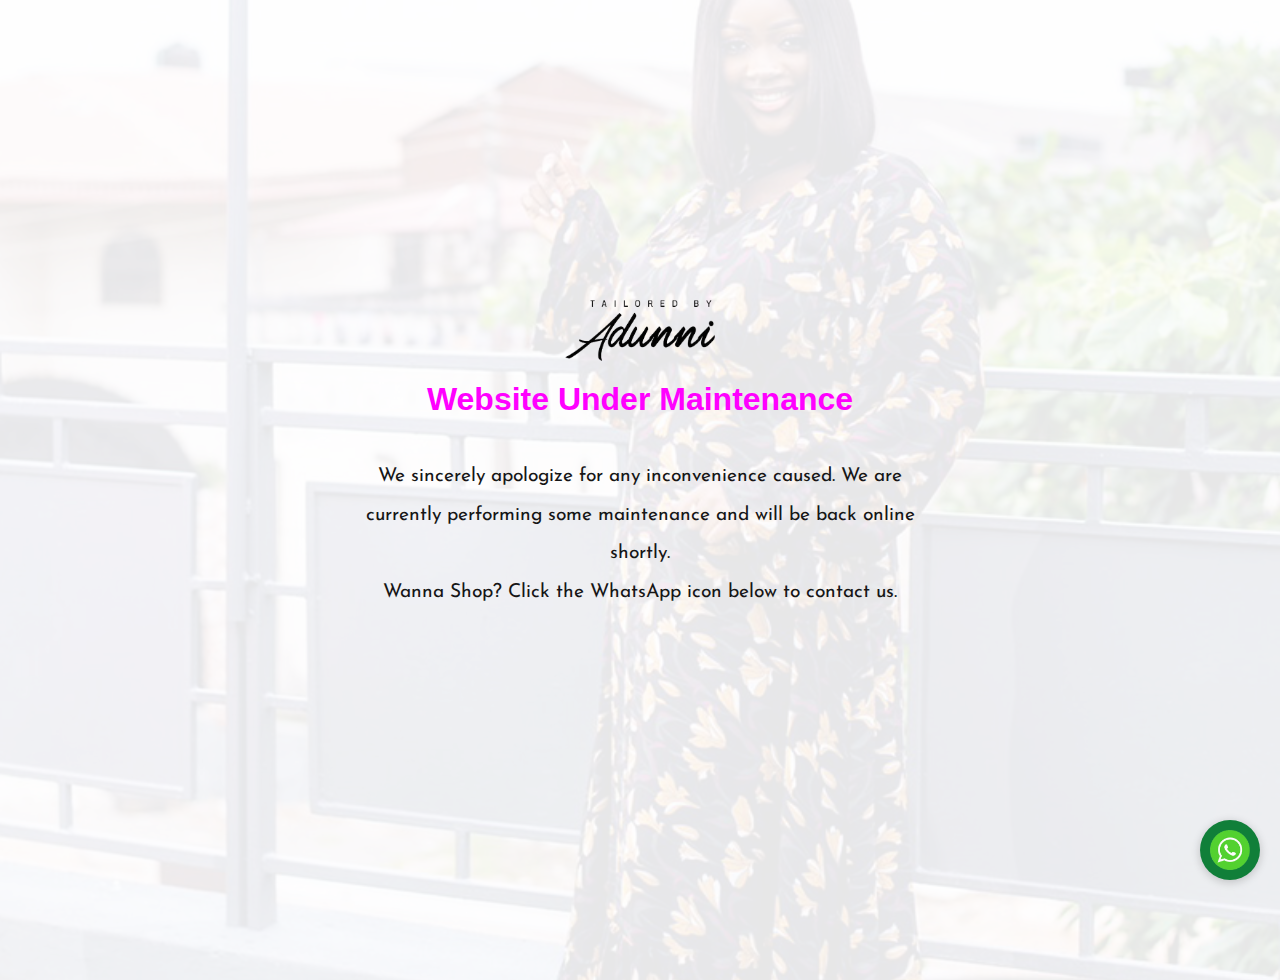
==== commit 6300e1bd: "first commit" ====
--- a/index.html
+++ b/index.html
@@ -66,7 +66,7 @@
             align-items: center;
             gap: 20px;
             position: relative;
-            bottom: 30px;
+            bottom: 80px;
         }
 
         .logo {
